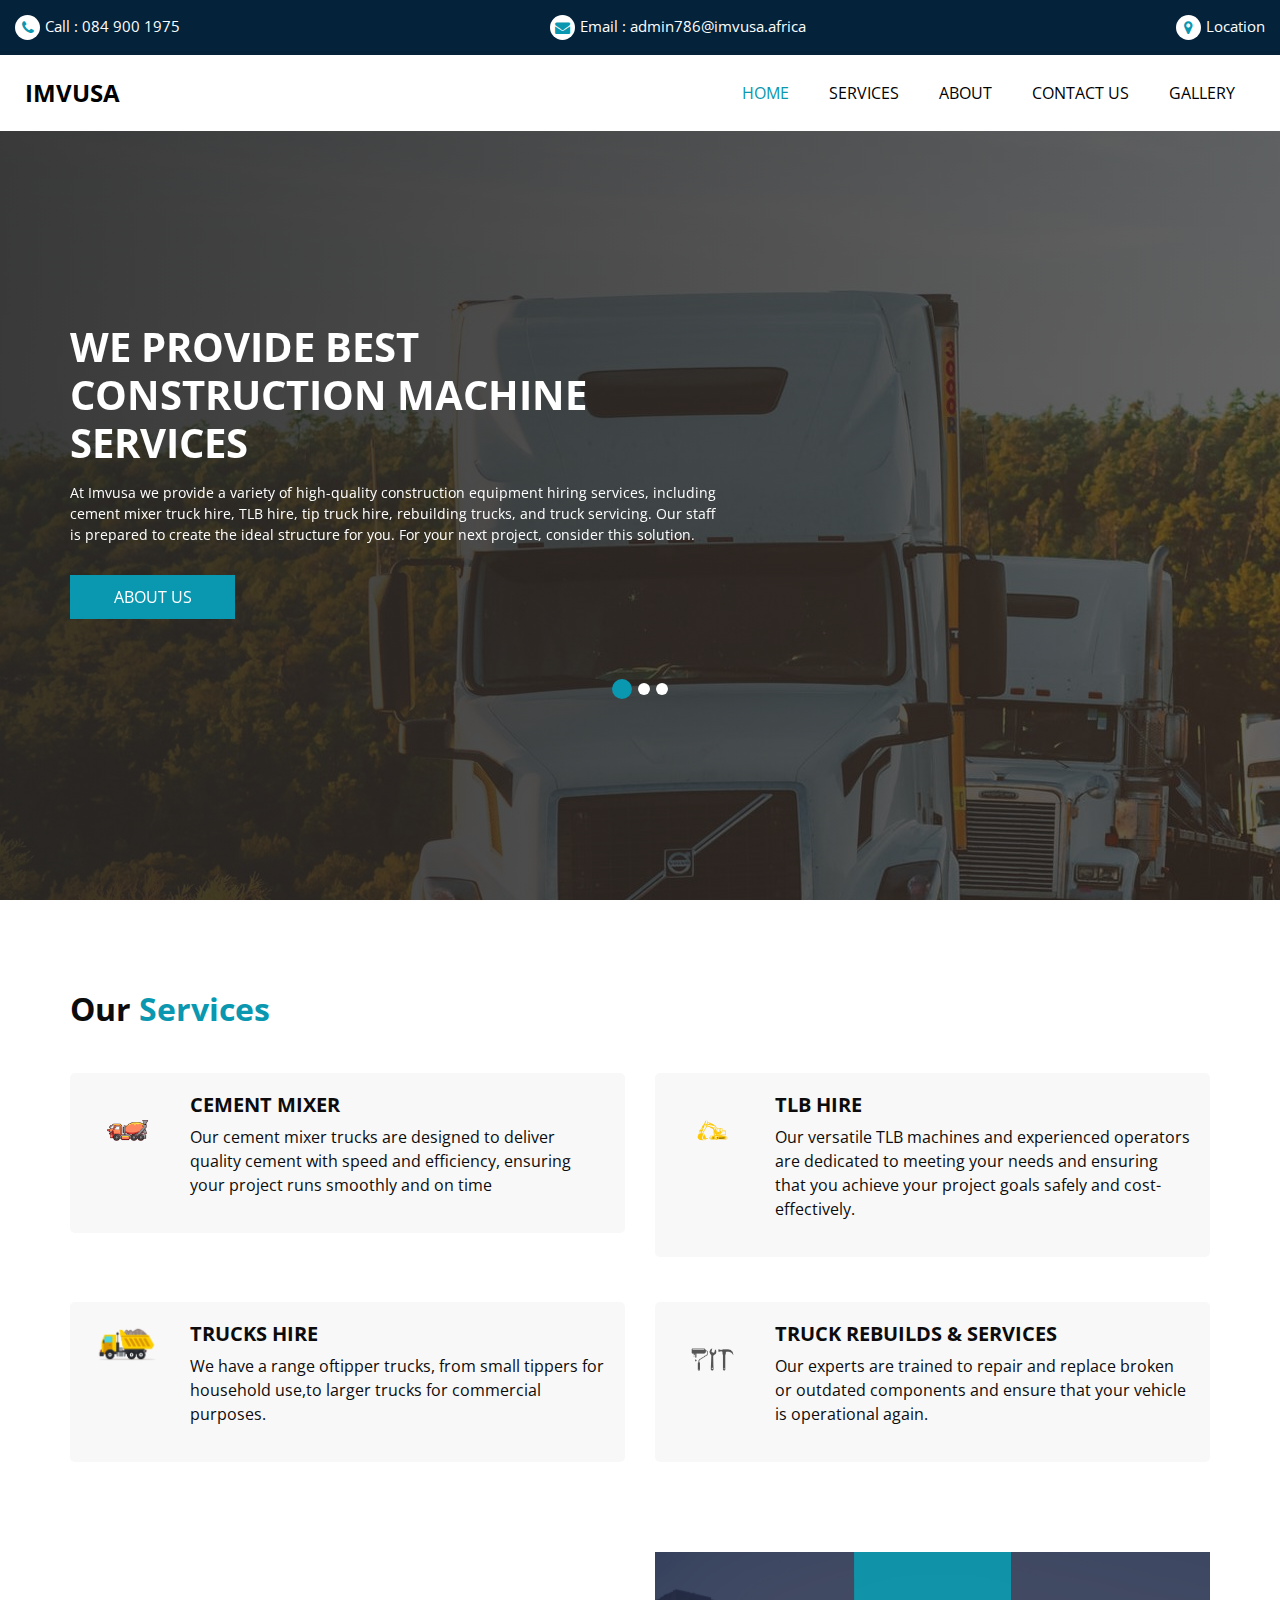
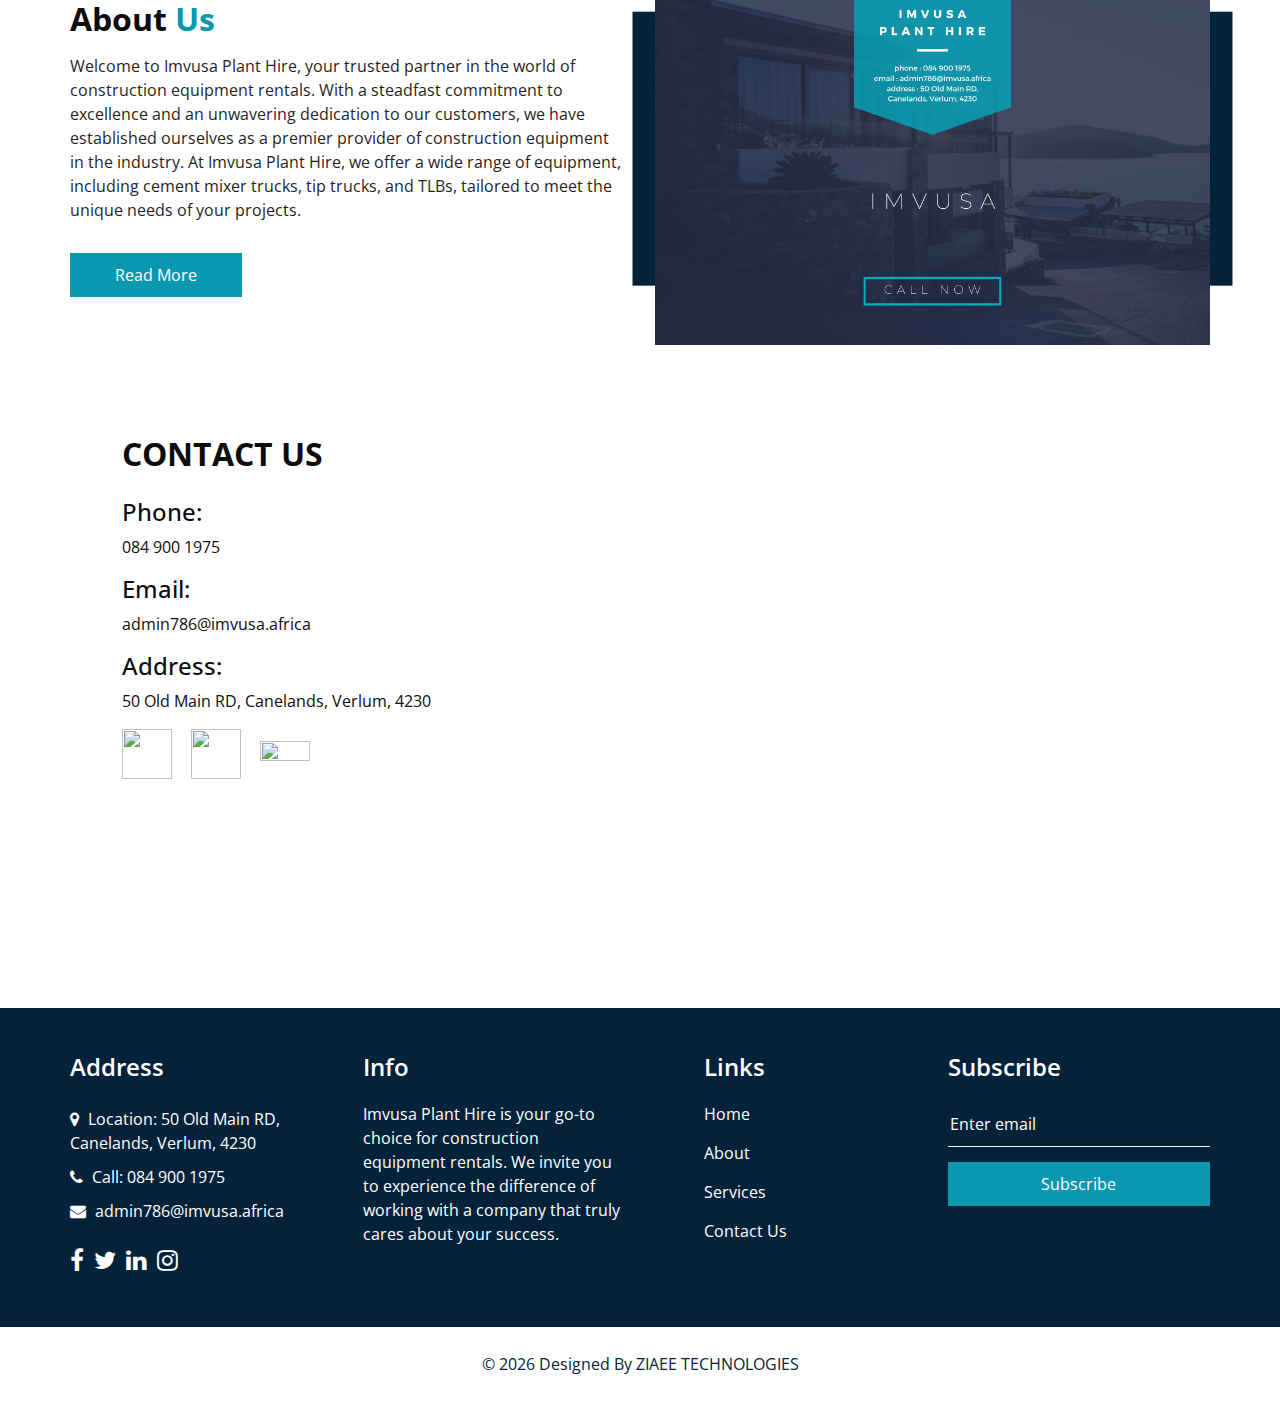
==== index.html @ 922bd991 "changed directory" ====
<!DOCTYPE html>
<html>

<head>
  <!-- Basic -->
  <meta charset="utf-8" />
  <meta http-equiv="X-UA-Compatible" content="IE=edge" />
  <!-- Mobile Metas -->
  <meta name="viewport" content="width=device-width, initial-scale=1, shrink-to-fit=no" />
  <!-- Site Metas -->
  <meta name="keywords" content="" />
  <meta name="description" content="" />
  <meta name="author" content="" />
  <link rel="shortcut icon" href="images/fevicon.png" type="">
  <link rel="stylesheet" href="https://cdnjs.cloudflare.com/ajax/libs/font-awesome/4.7.0/css/font-awesome.min.css">

  <!--Style for socials-->
  <style>
    #fb{
      width: 50px;
      height: 50px;
    }
    #wta{
      width: 50px;
      height: 50px;
      margin-left: 15px;
    }
    #ig{
      width:50px;
      height: 5%;
      margin-left: 15px;
    }
  </style>
  <!--Style for socials-->
  <title>IMVUSA</title>


  <!-- bootstrap core css -->
  <link rel="stylesheet" type="text/css" href="css/bootstrap.css" />

  <!-- fonts style -->
  <link href="https://fonts.googleapis.com/css2?family=Roboto:wght@400;500;700;900&display=swap" rel="stylesheet">

  <!--owl slider stylesheet -->
  <link rel="stylesheet" type="text/css" href="https://cdnjs.cloudflare.com/ajax/libs/OwlCarousel2/2.3.4/assets/owl.carousel.min.css" />

  <!-- font awesome style -->
  <link href="css/font-awesome.min.css" rel="stylesheet" />

  <!-- Custom styles for this template -->
  <link href="css/style.css" rel="stylesheet" />
  <!-- responsive style -->
  <link href="css/responsive.css" rel="stylesheet" />

</head>

<body>

  <div class="hero_area">
    <!-- header section strats -->
    <header class="header_section">
      <div class="header_top">
        <div class="container-fluid ">
          <div class="contact_nav">
            <a href="">
              <i class="fa fa-phone" aria-hidden="true"></i>
              <span>
                Call : 084 900 1975
              </span>
            </a>
            <a href="">
              <i class="fa fa-envelope" aria-hidden="true"></i>
              <span>
                Email : admin786@imvusa.africa
              </span>
            </a>
            <a href="">
              <i class="fa fa-map-marker" aria-hidden="true"></i>
              <span>
                Location
              </span>
            </a>
          </div>
        </div>
      </div>
      <div class="header_bottom">
        <div class="container-fluid">
          <nav class="navbar navbar-expand-lg custom_nav-container ">
            <a class="navbar-brand" href="index.html">
              <span>
                IMVUSA
              </span>
            </a>

            <button class="navbar-toggler" type="button" data-toggle="collapse" data-target="#navbarSupportedContent" aria-controls="navbarSupportedContent" aria-expanded="false" aria-label="Toggle navigation">
              <span class=""> </span>
            </button>

            <div class="collapse navbar-collapse" id="navbarSupportedContent">
              <ul class="navbar-nav  ">
                <li class="nav-item active">
                  <a class="nav-link" href="index.html">Home <span class="sr-only">(current)</span></a>
                </li>
                <li class="nav-item">
                  <a class="nav-link" href="service.html">Services</a>
                </li>
                <li class="nav-item">
                  <a class="nav-link" href="about.html"> About</a>
                </li>
                <li class="nav-item">
                  <a class="nav-link" href="contact.html">Contact Us</a>
                </li>
                <li class="nav-item">
                  <a class="nav-link" href="index-color.html">Gallery</a>
                </li>
                
              </ul>
            </div>
          </nav>
        </div>
      </div>
    </header>
    <!-- end header section -->
    <!-- slider section -->
    <section class="slider_section ">
      <div class="slider_bg_box">
        <img src="images/slider-bg.jpg" alt="">
      </div>
      <div id="customCarousel1" class="carousel slide" data-ride="carousel">
        <div class="carousel-inner">
          <div class="carousel-item active">
            <div class="container ">
              <div class="row">
                <div class="col-md-7 ">
                  <div class="detail-box">
                    <h1>
                      We Provide best <br>
                      Construction Machine Services
                    </h1>
                    
                    <p>
                      At Imvusa we provide a variety of high-quality construction equipment hiring services, including cement mixer truck hire, TLB hire, tip truck hire, rebuilding trucks, and truck servicing. Our staff is prepared to create the ideal structure for you.
                      For your next project, consider this solution.
                    </p>
                    <div class="btn-box">
                      <a href="about.html" class="btn1">
                        ABOUT US
                      </a>
                    </div>
                  </div>
                </div>
              </div>
            </div>
          </div>
          <div class="carousel-item">
            <div class="container ">
              <div class="row">
                <div class="col-md-7 ">
                  <div class="detail-box">
                    <h1>
                      We Provide best <br>
                      Customer Service
                    </h1>
                    <p>
                      At Imvusa Plant Hire, we don't just rent equipment; we build lasting partnerships with our valued customers. We take pride in being a company that not only provides machinery but also empowers our clients with knowledge and support. Our experienced staff is always ready to assist you with expert advice, maintenance tips, and timely solutions to ensure your projects run smoothly and efficiently.
                    </p>
                    <div class="btn-box">
                      <a href="" class="btn1">
                        Get A Quote
                      </a>
                    </div>
                  </div>
                </div>
              </div>
            </div>
          </div>
          <div class="carousel-item">
            <div class="container ">
              <div class="row">
                <div class="col-md-7 ">
                  <div class="detail-box">
                    <h1>
                      Your vision <br>
                      our Equipment
                    </h1>
                    <p>
                      With a reputation built on trust and reliability, Imvusa is your go-to choice for construction equipment rentals. We invite you to experience the difference of working with a company that truly cares about your success. Join our growing family of satisfied customers and let us be the driving force behind your construction projects. Imvusa Plant Hire – your vision, our equipment, and a partnership that builds success.
                    </p>
                    <div class="btn-box">
                      <a href="#contact-us" class="btn1">
                        Contact Us
                      </a>
                    </div>
                  </div>
                </div>
              </div>
            </div>
          </div>
        </div>
        <ol class="carousel-indicators">
          <li data-target="#customCarousel1" data-slide-to="0" class="active"></li>
          <li data-target="#customCarousel1" data-slide-to="1"></li>
          <li data-target="#customCarousel1" data-slide-to="2"></li>
        </ol>
      </div>

    </section>
    <!-- end slider section -->
  </div>


  <!-- service section -->

  <section class="service_section layout_padding">
    <div class="service_container">
      <div class="container ">
        <div class="heading_container">
          <h2>
            Our <span>Services</span>
          </h2>
        </div>
        <div class="row">
          <div class="col-md-6 ">
            <div class="box ">
              <div class="img-box">
                <img src="images/Mixer Truck Fun illustration Contractor Logo.png" alt="">
              </div>
              <div class="detail-box">
                <h5>
                  Cement Mixer
                </h5>
                <p>
                  Our cement mixer trucks are
                  designed to deliver quality cement
                  with speed and efficiency,
                  ensuring your project runs
                  smoothly and on time
                </p>
              
              </div>
            </div>
          </div>
          <div class="col-md-6 ">
            <div class="box ">
              <div class="img-box">
                <img src="images/tlb.png" alt="">
              </div>
              <div class="detail-box">
                <h5>
                  TLB Hire
                </h5>
                <p>
                  Our versatile TLB machines and experienced operators
                  are dedicated to meeting
                  your needs and ensuring
                  that you achieve your
                  project goals safely and
                  cost-effectively.
                </p>
                
              </div>
            </div>
          </div>
          <div class="col-md-6 ">
            <div class="box ">
              <div class="img-box">
                <img src="images/imageedit_2_5979332654.png" alt="">
              </div>
              <div class="detail-box">
                <h5>
                  Trucks Hire
                </h5>
                <p>
                  We have a range oftipper trucks, from small
                  tippers for household use,to larger trucks for
                  commercial purposes.
                  <p>
                    
                  </p>
                </p>
                
              </div>
            </div>
          </div>
          <div class="col-md-6 ">
            <div class="box ">
              <div class="img-box">
                <img src="images/Handyman, repair service logo.png" alt="">
              </div>
              <div class="detail-box">
                <h5>
                  Truck Rebuilds & Services
                </h5>
                <p>
                  Our experts are trained to repair and replace
                  broken or outdated components and ensure that
                  your vehicle is operational again.
                </p>
                
              </div>
            </div>
          </div>
        </div>
      </div>
    </div>
  </section>

  <!-- end service section -->


  <!-- about section -->

  <section class="about_section layout_padding-bottom">
    <div class="container  ">
      <div class="row">
        <div class="col-md-6">
          <div class="detail-box">
            <div class="heading_container">
              <h2>
                About <span>Us</span>
              </h2>
            </div>
            <p>
              Welcome to Imvusa Plant Hire, your trusted partner in the world of 
              construction equipment rentals. With a steadfast commitment to excellence 
              and an unwavering dedication to our customers, we have established ourselves
              as a premier provider of construction equipment in the industry. At Imvusa
              Plant Hire, we offer a wide range of equipment, including cement mixer 
              trucks, tip trucks, and TLBs, tailored to meet the unique needs of your
              projects.
            </p>
            <a href="">
              Read More
            </a>
          </div>
        </div>
        <div class="col-md-6 ">
          <div class="img-box">
            <img src="images/IMVUSA PLANT HIRE.png" alt="">
          </div>
        </div>

      </div>
    </div>
  </section>

  <!-- end about section -->


  <!-- contact section -->
  <section class="contact_section" id="contact-us">
    <div class="container-fluid">
      <div class="row">
        <div class="col-lg-4 col-md-5 offset-md-1">
          <div class="heading_container">
            <h2>
              Contact Us
            </h2>
          </div>
        </div>
      </div>
      <div class="row">
        <div class="col-lg-4 col-md-5 offset-md-1">
          <div class="form_container contact-form">
            <div class="phone">
              <h4>Phone:</h4>
                <p>084 900 1975</p>
            </div>
            <div class="email">
              <h4>Email: </h4>
                <p>admin786@imvusa.africa</p>
            </div>
            <div class="location">
              <h4>Address: </h4>
                <p>50 Old Main RD, Canelands, Verlum, 4230</p>
            </div>
            <div class="socials">
              <a href="https://www.facebook.com" class="facebook"><img id ="fb" src="https://static-00.iconduck.com/assets.00/facebook-icon-512x512-seb542ju.png" ></a>
              <a href="https://www.whatsapp.com" class="whatsapp"><img id ="wta" src="https://png.pngtree.com/png-clipart/20221019/original/pngtree-whatsapp-icon-png-image_8704827.png" ></a>
              <a href="https://www.instagram.com" class="instagram"><img id ="ig" src="https://upload.wikimedia.org/wikipedia/commons/a/a5/Instagram_icon.png" ></a>
            </div>
          </div>
        </div>
        <div class="col-lg-7 col-md-6 px-0">
          <div class="map_container">
            <div class="map">
              <iframe src="https://www.google.com/maps/embed?pb=!1m18!1m12!1m3!1d3468.0536337596886!2d31.056403710908462!3d-29.631185475030648!2m3!1f0!2f0!3f0!3m2!1i1024!2i768!4f13.1!3m3!1m2!1s0x1ef71a8d7e87c65b%3A0xd78e4666b86f3d22!2s50%20Old%20Main%20Rd%2C%20Canelands%2C%20Verulam%2C%204399!5e0!3m2!1sen!2sza!4v1694115258430!5m2!1sen!2sza" width="600" height="450" style="border:0;" allowfullscreen="" loading="lazy" referrerpolicy="no-referrer-when-downgrade"></iframe>
            </div>
          </div>
        </div>
      </div>
    </div>
  </section>
  <!-- end contact section -->

  <!-- info section -->

  <section class="info_section layout_padding2">
    <div class="container">
      <div class="row">
        <div class="col-md-6 col-lg-3 info_col">
          <div class="info_contact">
            <h4>
              Address
            </h4>
            <div class="contact_link_box">
              <a href="">
                <i class="fa fa-map-marker" aria-hidden="true"></i>
                <span>
                  Location: 50 Old Main RD, Canelands, Verlum, 4230
                </span>
              </a>
              <a href="">
                <i class="fa fa-phone" aria-hidden="true"></i>
                <span>
                  Call: 084 900 1975
                </span>
              </a>
              <a href="">
                <i class="fa fa-envelope" aria-hidden="true"></i>
                <span>
                  admin786@imvusa.africa
                </span>
              </a>
            </div>
          </div>
          <div class="info_social">
            <a href="">
              <i class="fa fa-facebook" aria-hidden="true"></i>
            </a>
            <a href="">
              <i class="fa fa-twitter" aria-hidden="true"></i>
            </a>
            <a href="">
              <i class="fa fa-linkedin" aria-hidden="true"></i>
            </a>
            <a href="">
              <i class="fa fa-instagram" aria-hidden="true"></i>
            </a>
          </div>
        </div>
        <div class="col-md-6 col-lg-3 info_col">
          <div class="info_detail">
            <h4>
              Info
            </h4>
            <p>
              Imvusa Plant Hire is your go-to choice for construction equipment rentals. We invite you to experience the difference of working with a company that truly cares about your success.
            </p>
          </div>
        </div>
        <div class="col-md-6 col-lg-2 mx-auto info_col">
          <div class="info_link_box">
            <h4>
              Links
            </h4>
            <div class="info_links">
              <a class="active" href="index.html">
                <img src="images/nav-bullet.png" alt="">
                Home
              </a>
              <a class="" href="about.html">
                <img src="images/nav-bullet.png" alt="">
                About
              </a>
              <a class="" href="service.html">
                <img src="images/nav-bullet.png" alt="">
                Services
              </a>
              <a class="" href="contact.html">
                <img src="images/nav-bullet.png" alt="">
                Contact Us
              </a>
            </div>
          </div>
        </div>
        <div class="col-md-6 col-lg-3 info_col ">
          <h4>
            Subscribe
          </h4>
          <form action="#">
            <input type="text" placeholder="Enter email" />
            <button type="submit">
              Subscribe
            </button>
          </form>
        </div>
      </div>
    </div>
  </section>

  <!-- end info section -->

  <!-- footer section -->
  <section class="footer_section">
    <div class="container">
      <p>
        &copy; <span id="displayYear"></span> Designed By
        <span href="https://html.design/">ZIAEE TECHNOLOGIES</span>
      </p>
    </div>
  </section>
  <!-- footer section -->

  <!-- jQery -->
  <script type="text/javascript" src="js/jquery-3.4.1.min.js"></script>
  <!-- popper js -->
  <script src="https://cdn.jsdelivr.net/npm/popper.js@1.16.0/dist/umd/popper.min.js" integrity="sha384-Q6E9RHvbIyZFJoft+2mJbHaEWldlvI9IOYy5n3zV9zzTtmI3UksdQRVvoxMfooAo" crossorigin="anonymous">
  </script>
  <!-- bootstrap js -->
  <script type="text/javascript" src="js/bootstrap.js"></script>
  <!-- owl slider -->
  <script type="text/javascript" src="https://cdnjs.cloudflare.com/ajax/libs/OwlCarousel2/2.3.4/owl.carousel.min.js">
  </script>
  <!-- custom js -->
  <script type="text/javascript" src="js/custom.js"></script>
  <!-- Google Map -->
  <script src="https://maps.googleapis.com/maps/api/js?key=AIzaSyCh39n5U-4IoWpsVGUHWdqB6puEkhRLdmI&callback=myMap">
  </script>
  <!--Social media icons-->
  <script type="module" src="https://unpkg.com/ionicons@7.1.0/dist/ionicons/ionicons.esm.js"></script>
  <script nomodule src="https://unpkg.com/ionicons@7.1.0/dist/ionicons/ionicons.js"></script>
  <!--Social media icons-->
  <!-- End Google Map -->

</body>

</html>
---- css/style.css ----
@import url("https://fonts.googleapis.com/css2?family=Lato:wght@400;700&family=Open+Sans:wght@300;400;600;700&display=swap");
body {
  font-family: 'Open Sans', sans-serif;
  color: #0c0c0c;
  background-color: #fff;
  overflow-x: hidden;
}

.layout_padding {
  padding: 90px 0;
}

.layout_padding2 {
  padding: 75px 0;
}

.layout_padding2-top {
  padding-top: 75px;
}

.layout_padding2-bottom {
  padding-bottom: 75px;
}

.layout_padding-top {
  padding-top: 90px;
}

.layout_padding-bottom {
  padding-bottom: 90px;
}

.heading_container {
  display: -webkit-box;
  display: -ms-flexbox;
  display: flex;
  -webkit-box-orient: vertical;
  -webkit-box-direction: normal;
      -ms-flex-direction: column;
          flex-direction: column;
  -webkit-box-align: start;
      -ms-flex-align: start;
          align-items: flex-start;
}

.heading_container h2 {
  position: relative;
  font-weight: bold;
  margin-bottom: 0;
}

.heading_container h2 span {
  color: #0a97b0;
}

.heading_container p {
  margin-top: 10px;
  margin-bottom: 0;
}

.heading_container.heading_center {
  -webkit-box-align: center;
      -ms-flex-align: center;
          align-items: center;
  text-align: center;
}

a,
a:hover,
a:focus {
  text-decoration: none;
}

a:hover,
a:focus {
  color: initial;
}

.btn,
.btn:focus {
  outline: none !important;
  -webkit-box-shadow: none;
          box-shadow: none;
}

/*header section*/
.hero_area {
  position: relative;
  min-height: 100vh;
  display: -webkit-box;
  display: -ms-flexbox;
  display: flex;
  -webkit-box-orient: vertical;
  -webkit-box-direction: normal;
      -ms-flex-direction: column;
          flex-direction: column;
}

.sub_page .hero_area {
  min-height: auto;
}

.sub_page .header_section {
  margin-top: 0;
  -webkit-box-shadow: 0 0 10px 0 rgba(0, 0, 0, 0.25);
          box-shadow: 0 0 10px 0 rgba(0, 0, 0, 0.25);
}

.header_section .header_top {
  padding: 15px 0;
  background-color: #04233b;
}

.header_section .header_top .contact_nav {
  display: -webkit-box;
  display: -ms-flexbox;
  display: flex;
  -webkit-box-pack: justify;
      -ms-flex-pack: justify;
          justify-content: space-between;
}

.header_section .header_top .contact_nav a {
  color: #ffffff;
  display: -webkit-box;
  display: -ms-flexbox;
  display: flex;
  font-size: 15px;
}

.header_section .header_top .contact_nav a i {
  margin-right: 5px;
  border-radius: 100%;
  background-color: #ffffff;
  width: 25px;
  height: 25px;
  display: -webkit-box;
  display: -ms-flexbox;
  display: flex;
  -webkit-box-pack: center;
      -ms-flex-pack: center;
          justify-content: center;
  -webkit-box-align: center;
      -ms-flex-align: center;
          align-items: center;
  color: #0a97b0;
}

.header_section .header_top .contact_nav a:hover i {
  color: #04233b;
}

.header_section .header_bottom {
  background-color: #ffffff;
  padding: 15px 0;
}

.header_section .header_bottom .container-fluid {
  padding-right: 25px;
  padding-left: 25px;
}

.navbar-brand span {
  font-weight: bold;
  font-size: 24px;
  color: #000000;
}

.custom_nav-container {
  padding: 0;
}

.custom_nav-container .navbar-nav {
  margin-left: auto;
}

.custom_nav-container .navbar-nav .nav-item .nav-link {
  padding: 5px 20px;
  color: #000000;
  text-align: center;
  text-transform: uppercase;
  border-radius: 5px;
  -webkit-transition: all .3s;
  transition: all .3s;
}

.custom_nav-container .navbar-nav .nav-item:hover .nav-link, .custom_nav-container .navbar-nav .nav-item.active .nav-link {
  color: #0a97b0;
}

.custom_nav-container .nav_search-btn {
  width: 35px;
  height: 35px;
  padding: 0;
  border: none;
  color: #000000;
}

.custom_nav-container .nav_search-btn:hover {
  color: #000000;
}

.custom_nav-container .navbar-toggler {
  outline: none;
}

.custom_nav-container .navbar-toggler {
  padding: 0;
  width: 37px;
  height: 42px;
  -webkit-transition: all .3s;
  transition: all .3s;
}

.custom_nav-container .navbar-toggler span {
  display: block;
  width: 35px;
  height: 4px;
  background-color: #000000;
  margin: 7px 0;
  -webkit-transition: all 0.3s;
  transition: all 0.3s;
  position: relative;
  border-radius: 5px;
  -webkit-transition: all .3s;
  transition: all .3s;
}

.custom_nav-container .navbar-toggler span::before, .custom_nav-container .navbar-toggler span::after {
  content: "";
  position: absolute;
  left: 0;
  height: 100%;
  width: 100%;
  background-color: #000000;
  top: -10px;
  border-radius: 5px;
  -webkit-transition: all .3s;
  transition: all .3s;
}

.custom_nav-container .navbar-toggler span::after {
  top: 10px;
}

.custom_nav-container .navbar-toggler[aria-expanded="true"] {
  -webkit-transform: rotate(360deg);
          transform: rotate(360deg);
}

.custom_nav-container .navbar-toggler[aria-expanded="true"] span {
  -webkit-transform: rotate(45deg);
          transform: rotate(45deg);
}

.custom_nav-container .navbar-toggler[aria-expanded="true"] span::before, .custom_nav-container .navbar-toggler[aria-expanded="true"] span::after {
  -webkit-transform: rotate(90deg);
          transform: rotate(90deg);
  top: 0;
}

.custom_nav-container .navbar-toggler[aria-expanded="true"] .s-1 {
  -webkit-transform: rotate(45deg);
          transform: rotate(45deg);
  margin: 0;
  margin-bottom: -4px;
}

.custom_nav-container .navbar-toggler[aria-expanded="true"] .s-2 {
  display: none;
}

.custom_nav-container .navbar-toggler[aria-expanded="true"] .s-3 {
  -webkit-transform: rotate(-45deg);
          transform: rotate(-45deg);
  margin: 0;
  margin-top: -4px;
}

.custom_nav-container .navbar-toggler[aria-expanded="false"] .s-1,
.custom_nav-container .navbar-toggler[aria-expanded="false"] .s-2,
.custom_nav-container .navbar-toggler[aria-expanded="false"] .s-3 {
  -webkit-transform: none;
          transform: none;
}

/*end header section*/
/* slider section */
.slider_section {
  -webkit-box-flex: 1;
      -ms-flex: 1;
          flex: 1;
  display: -webkit-box;
  display: -ms-flexbox;
  display: flex;
  -webkit-box-align: center;
      -ms-flex-align: center;
          align-items: center;
  position: relative;
}

.slider_section .slider_bg_box {
  position: absolute;
  top: 0;
  left: 0;
  width: 100%;
  height: 100%;
  overflow: hidden;
  z-index: -1;
}

.slider_section .slider_bg_box img {
  width: auto;
  height: auto;
  min-width: 100%;
  min-height: 100%;
  background-size: cover;
}

.slider_section .slider_bg_box::before {
  content: "";
  position: absolute;
  top: 0;
  left: 0;
  width: 100%;
  height: 100%;
  background: -webkit-gradient(linear, left top, right top, from(rgba(37, 37, 37, 0.9)), to(rgba(37, 37, 37, 0.7)));
  background: linear-gradient(to right, rgba(37, 37, 37, 0.9), rgba(37, 37, 37, 0.7));
}

.slider_section .row {
  -webkit-box-align: center;
      -ms-flex-align: center;
          align-items: center;
}

.slider_section #customCarousel1 {
  width: 100%;
  position: unset;
}

.slider_section .detail-box {
  color: #04233b;
}

.slider_section .detail-box h1 {
  font-weight: bold;
  text-transform: uppercase;
  margin-bottom: 15px;
  color: #ffffff;
}

.slider_section .detail-box p {
  color: #fefefe;
  font-size: 14px;
}

.slider_section .detail-box .btn-box {
  display: -webkit-box;
  display: -ms-flexbox;
  display: flex;
  margin: 0 -5px;
  margin-top: 25px;
}

.slider_section .detail-box .btn-box a {
  margin: 5px;
  text-align: center;
  width: 165px;
}

.slider_section .detail-box .btn-box .btn1 {
  display: inline-block;
  padding: 10px 15px;
  background-color: #0a97b0;
  color: #ffffff;
  border-radius: 0;
  -webkit-transition: all .3s;
  transition: all .3s;
  border: none;
}

.slider_section .detail-box .btn-box .btn1:hover {
  background-color: #065968;
}

.slider_section .detail-box .btn-box .btn2 {
  display: inline-block;
  padding: 10px 15px;
  background-color: #000000;
  color: #ffffff;
  border-radius: 0;
  -webkit-transition: all .3s;
  transition: all .3s;
  border: none;
}

.slider_section .detail-box .btn-box .btn2:hover {
  background-color: black;
}

.slider_section .carousel-indicators {
  position: unset;
  margin: 0;
  -webkit-box-pack: center;
      -ms-flex-pack: center;
          justify-content: center;
  -webkit-box-align: center;
      -ms-flex-align: center;
          align-items: center;
  margin-top: 45px;
}

.slider_section .carousel-indicators li {
  background-color: #ffffff;
  width: 12px;
  height: 12px;
  border-radius: 100%;
  opacity: 1;
}

.slider_section .carousel-indicators li.active {
  width: 20px;
  height: 20px;
  background-color: #0a97b0;
}

.service_section {
  position: relative;
}

.service_section .box {
  display: -webkit-box;
  display: -ms-flexbox;
  display: flex;
  margin-top: 45px;
  background-color: #f8f8f9;
  padding: 20px;
  border-radius: 5px;
}

.service_section .box .img-box {
  display: -webkit-box;
  display: -ms-flexbox;
  display: flex;
  -webkit-box-pack: center;
      -ms-flex-pack: center;
          justify-content: center;
  -webkit-box-align: start;
      -ms-flex-align: start;
          align-items: flex-start;
  width: 125px;
  min-width: 75px;
  height: 75px;
  margin-right: 25px;
}

.service_section .box .img-box img {
  max-width: 100%;
  max-height: 100%;
  -webkit-transition: all .3s;
  transition: all .3s;
}

.service_section .box .detail-box h5 {
  font-weight: bold;
  text-transform: uppercase;
}

.service_section .box .detail-box a {
  color: #04233b;
  font-weight: 600;
}

.service_section .box .detail-box a:hover {
  color: #0a97b0;
}

.about_section .row {
  -webkit-box-align: center;
      -ms-flex-align: center;
          align-items: center;
}

.about_section .img-box {
  position: relative;
}

.about_section .img-box img {
  max-width: 100%;
  position: relative;
  z-index: 2;
}

.about_section .img-box::before, .about_section .img-box::after {
  content: "";
  position: absolute;
  top: 50%;
  width: 45px;
  height: 70%;
  background-color: #04233b;
  z-index: 3;
}

.about_section .img-box::before {
  left: 0;
  z-index: 1;
  -webkit-transform: translate(-50%, -50%);
          transform: translate(-50%, -50%);
}

.about_section .img-box::after {
  right: 0;
  z-index: 1;
  -webkit-transform: translate(50%, -50%);
          transform: translate(50%, -50%);
}

.about_section .detail-box p {
  color: #1f1f1f;
  margin-top: 15px;
}

.about_section .detail-box a {
  display: inline-block;
  padding: 10px 45px;
  background-color: #0a97b0;
  color: #ffffff;
  border-radius: 0px;
  -webkit-transition: all .3s;
  transition: all .3s;
  border: none;
  margin-top: 15px;
}

.about_section .detail-box a:hover {
  background-color: #065968;
}

.track_section {
  position: relative;
  color: #ffffff;
}

.track_section .track_bg_box {
  position: absolute;
  top: 0;
  left: 0;
  width: 100%;
  height: 100%;
  overflow: hidden;
  z-index: -1;
}

.track_section .track_bg_box img {
  width: auto;
  height: auto;
  min-width: 100%;
  min-height: 100%;
}

.track_section .track_bg_box::before {
  content: "";
  position: absolute;
  top: 0;
  left: 0;
  width: 100%;
  height: 100%;
  background: -webkit-gradient(linear, left top, right top, from(rgba(37, 37, 37, 0.95)), to(rgba(37, 37, 37, 0.55)));
  background: linear-gradient(to right, rgba(37, 37, 37, 0.95), rgba(37, 37, 37, 0.55));
}

.track_section p {
  font-size: 14px;
  margin-top: 15px;
  margin-bottom: 25px;
}

.track_section form {
  display: -webkit-box;
  display: -ms-flexbox;
  display: flex;
  -webkit-box-align: stretch;
      -ms-flex-align: stretch;
          align-items: stretch;
}

.track_section form input {
  background-color: #ffffff;
  border: none;
  -webkit-box-flex: 2.5;
      -ms-flex: 2.5;
          flex: 2.5;
  outline: none;
  color: #000000;
  min-height: 42.4px;
  padding-left: 15px;
}

.track_section form input ::-webkit-input-placeholder {
  color: #ffffff;
  opacity: 0.2;
}

.track_section form input :-ms-input-placeholder {
  color: #ffffff;
  opacity: 0.2;
}

.track_section form input ::-ms-input-placeholder {
  color: #ffffff;
  opacity: 0.2;
}

.track_section form input ::placeholder {
  color: #ffffff;
  opacity: 0.2;
}

.track_section form button {
  -webkit-box-flex: 1;
      -ms-flex: 1;
          flex: 1;
  display: inline-block;
  padding: 9px 30px;
  background-color: #0a97b0;
  color: #ffffff;
  border-radius: 0;
  -webkit-transition: all .3s;
  transition: all .3s;
  border: none;
  font-size: 15px;
  text-transform: uppercase;
}

.track_section form button:hover {
  background-color: #065968;
}

.client_section .client_container {
  width: 75%;
  margin-top: 45px;
}

.client_section .box {
  display: -webkit-box;
  display: -ms-flexbox;
  display: flex;
  -webkit-box-orient: vertical;
  -webkit-box-direction: normal;
      -ms-flex-direction: column;
          flex-direction: column;
  margin-right: 5px;
}

.client_section .box .detail-box {
  border: 1px solid #dddddd;
  padding: 25px;
  margin-bottom: 25px;
}

.client_section .box .client_id {
  display: -webkit-box;
  display: -ms-flexbox;
  display: flex;
  -webkit-box-align: center;
      -ms-flex-align: center;
          align-items: center;
}

.client_section .box .client_id .img-box {
  position: relative;
  width: 75px;
  height: 75px;
}

.client_section .box .client_id .img-box img {
  width: 100%;
}

.client_section .box .client_id .name {
  margin-left: 15px;
}

.client_section .box .client_id .name h6 {
  color: #23242a;
  font-size: 18px;
  margin-bottom: 0;
}

.client_section .box .client_id .name p {
  margin-bottom: 0;
}

.client_section .carousel-wrap {
  margin: 0 auto;
  position: relative;
}

.client_section .owl-carousel .owl-nav .owl-prev,
.client_section .owl-carousel .owl-nav .owl-next {
  width: 50px;
  height: 50px;
  background-size: 18px;
  background-position: center;
  background-repeat: no-repeat;
  position: absolute;
  right: -15%;
  outline: none;
  background-color: #0a97b0;
}

.client_section .owl-carousel .owl-nav .owl-prev:hover,
.client_section .owl-carousel .owl-nav .owl-next:hover {
  background-color: #161825;
}

.client_section .owl-carousel .owl-nav .owl-prev {
  top: 25%;
  background-image: url(../images/prev.png);
}

.client_section .owl-carousel .owl-nav .owl-next {
  top: calc(25% + 65px);
  background-image: url(../images/next.png);
}

.contact_section {
  position: relative;
  padding-bottom: 90px;
}

.contact_section .heading_container {
  margin-bottom: 25px;
}

.contact_section .heading_container h2 {
  text-transform: uppercase;
}

.contact_section .form_container {
  margin-right: 15px;
}

.contact_section .form_container input {
  width: 100%;
  border: none;
  height: 50px;
  margin-bottom: 25px;
  padding-left: 15px;
  outline: none;
  color: #101010;
  -webkit-box-shadow: 0 0 5px 0 rgba(0, 0, 0, 0.15);
          box-shadow: 0 0 5px 0 rgba(0, 0, 0, 0.15);
}

.contact_section .form_container input::-webkit-input-placeholder {
  color: #04233b;
}

.contact_section .form_container input:-ms-input-placeholder {
  color: #04233b;
}

.contact_section .form_container input::-ms-input-placeholder {
  color: #04233b;
}

.contact_section .form_container input::placeholder {
  color: #04233b;
}

.contact_section .form_container input.message-box {
  height: 120px;
}

.contact_section .form_container button {
  border: none;
  text-transform: uppercase;
  display: inline-block;
  padding: 12px 55px;
  background-color: #0a97b0;
  color: #ffffff;
  border-radius: 5px;
  -webkit-transition: all .3s;
  transition: all .3s;
  border: none;
}

.contact_section .form_container button:hover {
  background-color: #065968;
}

.contact_section .map_container {
  height: 420px;
  overflow: hidden;
  display: -webkit-box;
  display: -ms-flexbox;
  display: flex;
  -webkit-box-align: stretch;
      -ms-flex-align: stretch;
          align-items: stretch;
  padding: 0;
}

.contact_section .map_container .map {
  height: 100%;
  -webkit-box-flex: 1;
      -ms-flex: 1;
          flex: 1;
}

.contact_section .map_container .map #googleMap {
  height: 100%;
}

.info_section {
  background-color: #04233b;
  color: #ffffff;
  padding: 45px 0 15px 0;
}

.info_section h4 {
  font-weight: 600;
  margin-bottom: 20px;
}

.info_section .info_col {
  margin-bottom: 30px;
}

.info_section .info_contact .contact_link_box {
  display: -webkit-box;
  display: -ms-flexbox;
  display: flex;
  -webkit-box-orient: vertical;
  -webkit-box-direction: normal;
      -ms-flex-direction: column;
          flex-direction: column;
}

.info_section .info_contact .contact_link_box a {
  margin: 5px 0;
  color: #ffffff;
}

.info_section .info_contact .contact_link_box a i {
  margin-right: 5px;
}

.info_section .info_contact .contact_link_box a:hover {
  color: #0a97b0;
}

.info_section .info_social {
  display: -webkit-box;
  display: -ms-flexbox;
  display: flex;
  margin-top: 20px;
  margin-bottom: 10px;
}

.info_section .info_social a {
  display: -webkit-box;
  display: -ms-flexbox;
  display: flex;
  -webkit-box-pack: center;
      -ms-flex-pack: center;
          justify-content: center;
  -webkit-box-align: center;
      -ms-flex-align: center;
          align-items: center;
  color: #ffffff;
  border-radius: 100%;
  margin-right: 10px;
  font-size: 24px;
}

.info_section .info_social a:hover {
  color: #0a97b0;
}

.info_section .info_links {
  display: -webkit-box;
  display: -ms-flexbox;
  display: flex;
  -webkit-box-orient: vertical;
  -webkit-box-direction: normal;
      -ms-flex-direction: column;
          flex-direction: column;
  -ms-flex-wrap: wrap;
      flex-wrap: wrap;
}

.info_section .info_links a {
  display: -webkit-box;
  display: -ms-flexbox;
  display: flex;
  -webkit-box-align: center;
      -ms-flex-align: center;
          align-items: center;
  margin-bottom: 15px;
  color: #ffffff;
}

.info_section .info_links a:hover {
  color: #0a97b0;
}

.info_section form input {
  border: none;
  border-bottom: 1px solid #ffffff;
  background-color: transparent;
  width: 100%;
  height: 45px;
  color: #ffffff;
  outline: none;
}

.info_section form input::-webkit-input-placeholder {
  color: #ffffff;
}

.info_section form input:-ms-input-placeholder {
  color: #ffffff;
}

.info_section form input::-ms-input-placeholder {
  color: #ffffff;
}

.info_section form input::placeholder {
  color: #ffffff;
}

.info_section form button {
  width: 100%;
  text-align: center;
  display: inline-block;
  padding: 10px 55px;
  background-color: #0a97b0;
  color: #ffffff;
  border-radius: 0;
  -webkit-transition: all .3s;
  transition: all .3s;
  border: none;
  margin-top: 15px;
}

.info_section form button:hover {
  background-color: #065968;
}

/* footer section*/
.footer_section {
  position: relative;
  background-color: #ffffff;
  text-align: center;
}

.footer_section p {
  color: #04233b;
  padding: 25px 0;
  margin: 0;
}

.footer_section p a {
  color: inherit;
}
/*# sourceMappingURL=style.css.map */
---- css/responsive.css ----
@media (max-width: 1300px) {}

@media (max-width: 1120px) {}

@media (max-width: 992px) {
  .hero_area {
    min-height: auto;
  }

  .custom_nav-container .navbar-nav {
    padding-top: 15px;
    align-items: center;
  }


  .custom_nav-container .navbar-nav .nav-item .nav-link {
    padding: 5px 25px;
    margin: 5px 0;
  }

  .slider_section {
    padding: 75px 0;
  }


}

@media (max-width: 768px) {
  .about_section .img-box {
    margin-top: 45px;
  }

  .contact_section {
    padding-bottom: 0;
  }

  .contact_section .heading_container {
    padding-left: 15px;
  }

  .contact_section .map_container {
    margin-top: 45px;
  }

  .contact_section .form_container {
    padding: 0 15px;
    margin: 0;
  }

}

@media (max-width: 576px) {
  .header_section .header_top .contact_nav a span {
    display: none;
  }


  .client_section .client_container {
    width: 100%;
  }

  .client_section .box {
    margin: 0;
  }

  .owl-nav {
    display: flex;
    justify-content: center;
    margin-top: 45px;
  }

  .client_section .owl-carousel .owl-nav .owl-prev,
  .client_section .owl-carousel .owl-nav .owl-next {
    position: unset;
    margin: 0 2.5px;
  }
}

@media (max-width: 480px) {
  .slider_section .detail-box h1 {
    font-size: 2rem;
  }

  .track_section form {
    flex-direction: column;
    align-items: flex-start;
  }

  .track_section form input {
    width: 100%;
  }

  .track_section form button {
    padding: 10px 60px;
    margin-top: 10px;
  }
}

@media (max-width: 420px) {
  .service_section .box {
    flex-direction: column;
  }

  .service_section .box .img-box {
    justify-content: flex-start;
    margin-bottom: 15px;
  }
}

@media (max-width: 376px) {}

@media (min-width: 1200px) {
  .container {
    max-width: 1170px;
  }
}
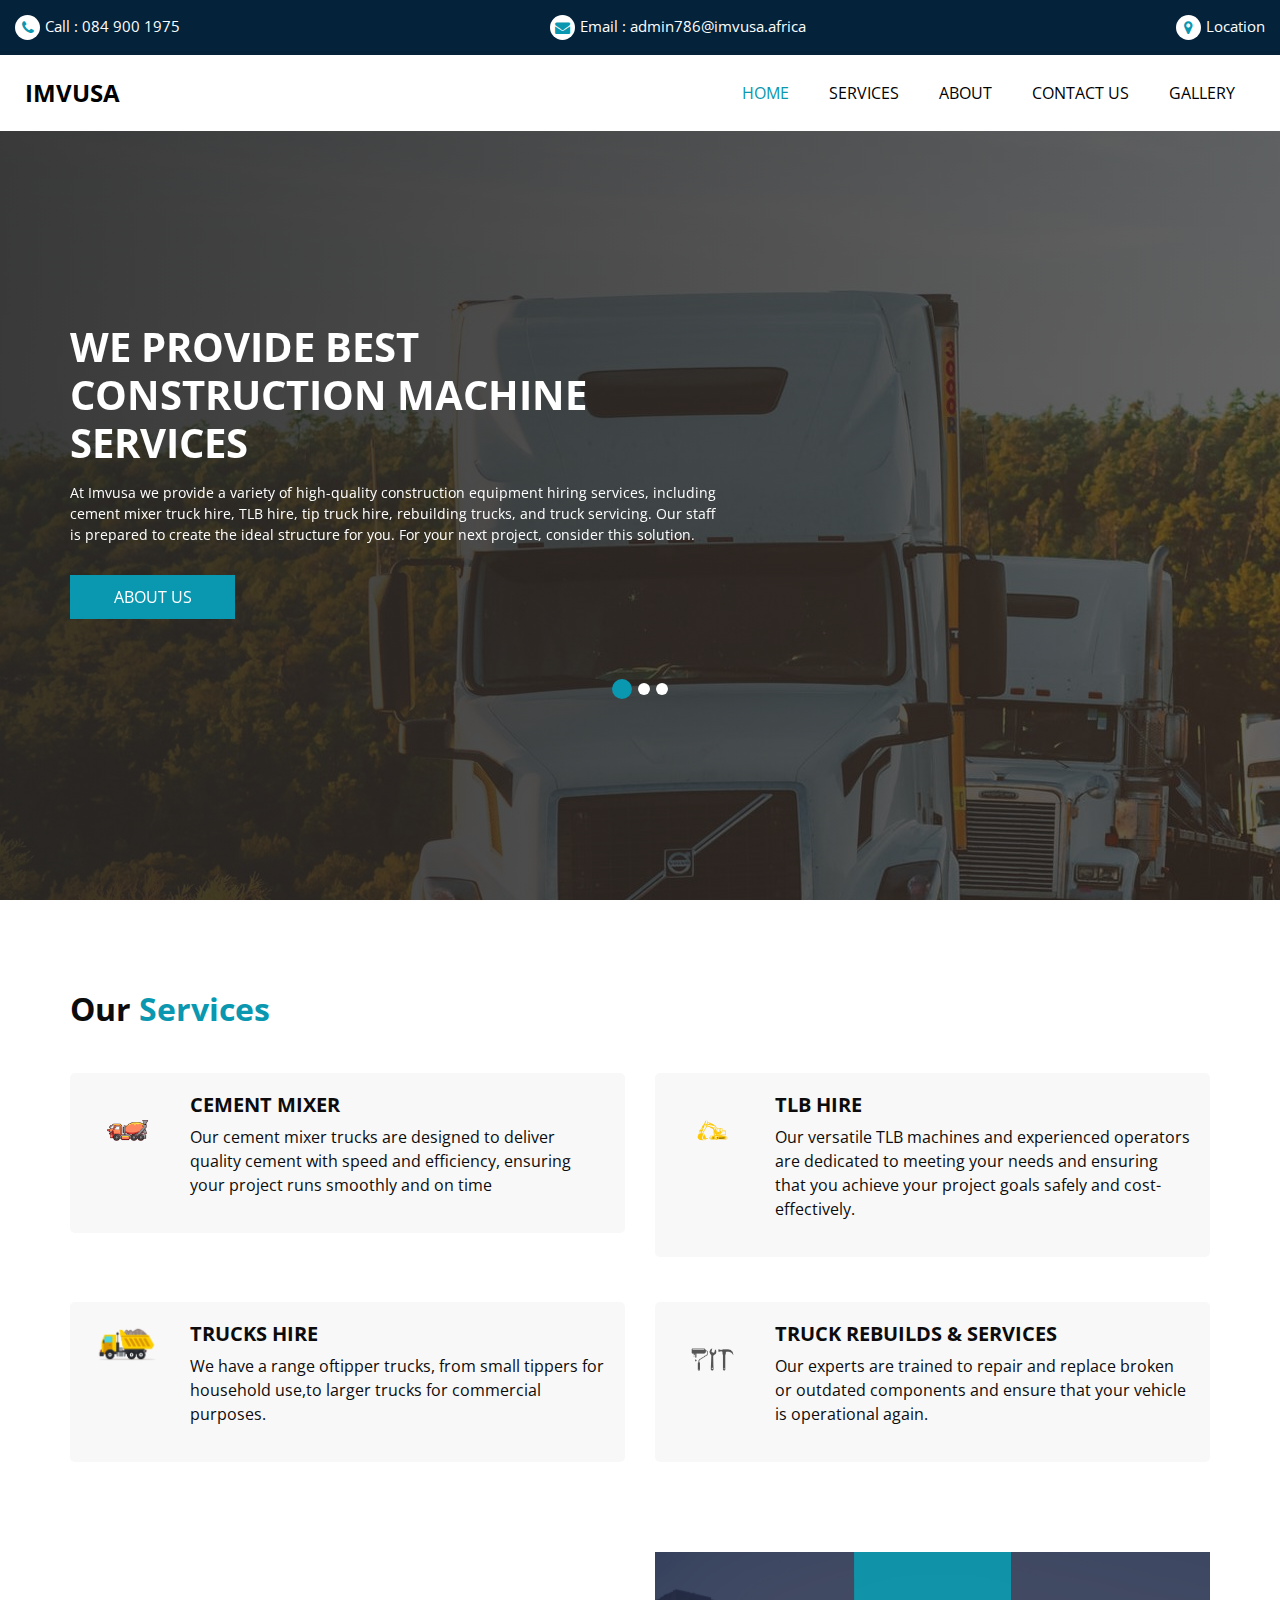
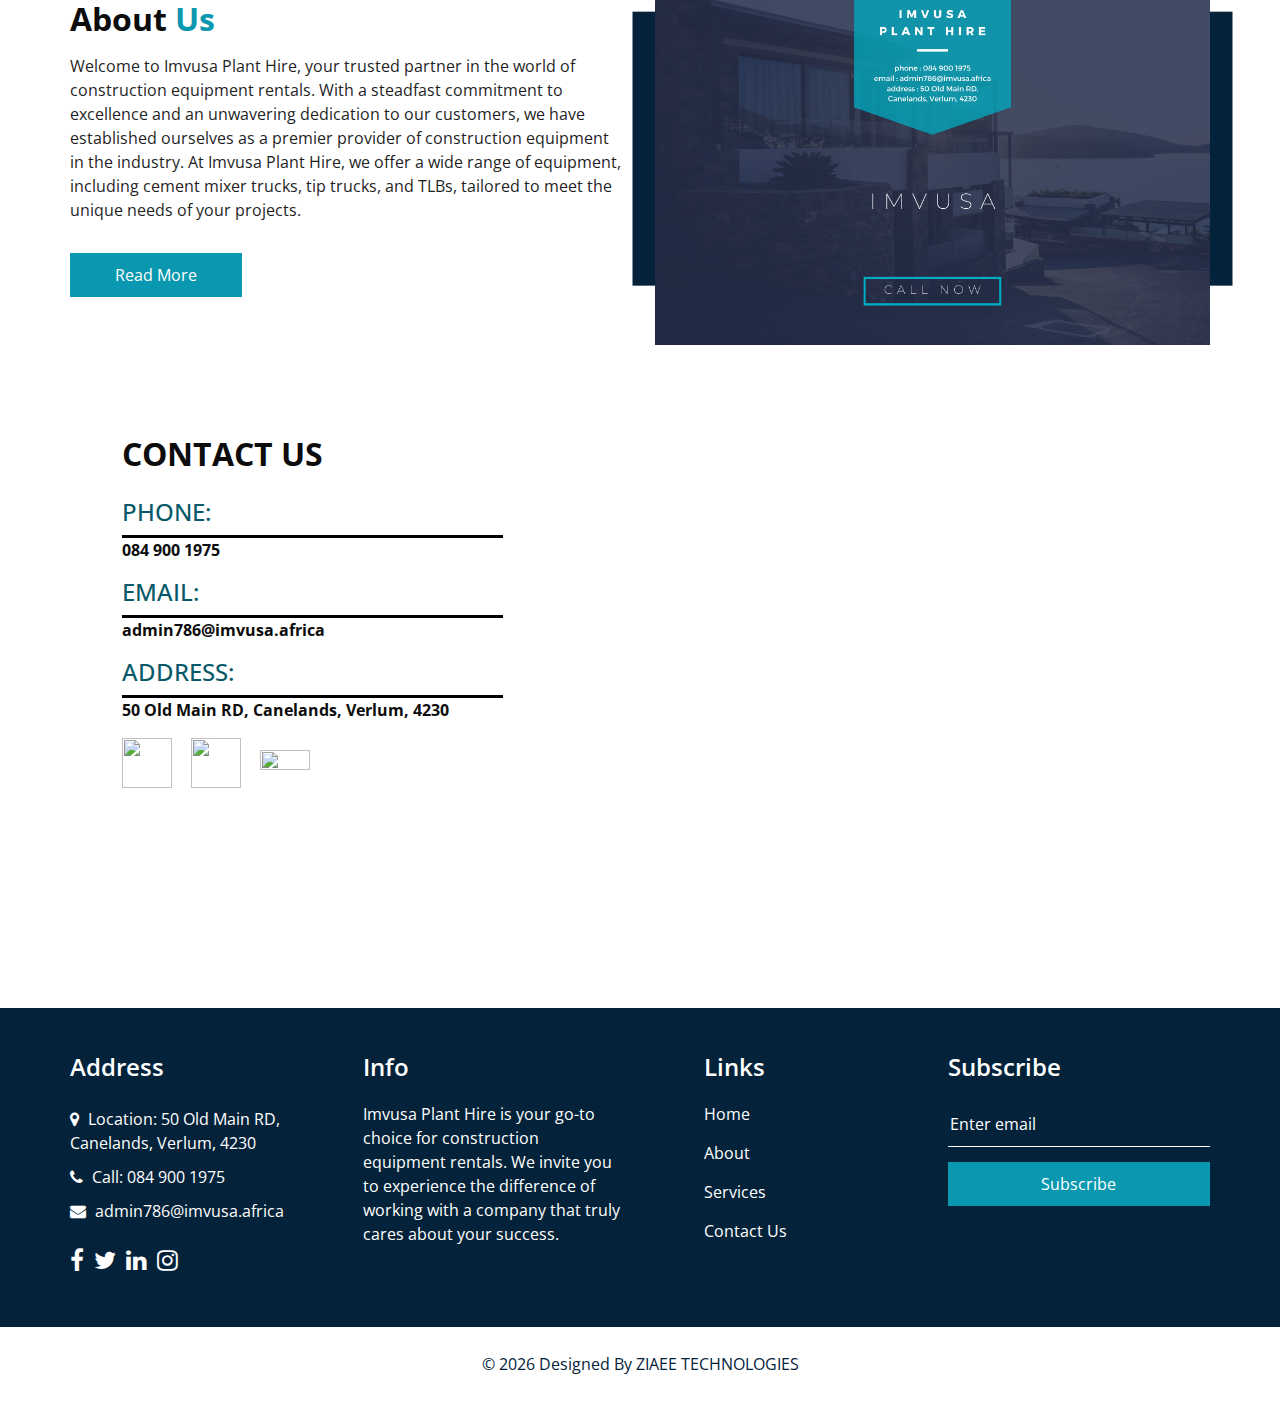
==== commit ac734f3c: "adjustments" ====
--- a/index.html
+++ b/index.html
@@ -62,19 +62,19 @@
       <div class="header_top">
         <div class="container-fluid ">
           <div class="contact_nav">
-            <a href="">
+            <a href="https://wa.me/+27849001975">
               <i class="fa fa-phone" aria-hidden="true"></i>
               <span>
                 Call : 084 900 1975
               </span>
             </a>
-            <a href="">
+            <a href="mailto:admin786@imvusa.africa">
               <i class="fa fa-envelope" aria-hidden="true"></i>
               <span>
                 Email : admin786@imvusa.africa
               </span>
             </a>
-            <a href="">
+            <a href="https://www.google.com/maps/place/50+Old+Main+Rd,+Canelands,+Verulam,+4399/@-29.6311808,31.0564091,17z/data=!3m1!4b1!4m6!3m5!1s0x1ef71a8d7e87c65b:0xd78e4666b86f3d22!8m2!3d-29.6311855!4d31.058984!16s%2Fg%2F11ql_5m96q?entry=ttu">
               <i class="fa fa-map-marker" aria-hidden="true"></i>
               <span>
                 Location
@@ -99,19 +99,19 @@
             <div class="collapse navbar-collapse" id="navbarSupportedContent">
               <ul class="navbar-nav  ">
                 <li class="nav-item active">
-                  <a class="nav-link" href="index.html">Home <span class="sr-only">(current)</span></a>
+                  <a class="nav-link" href="#home">Home <span class="sr-only">(current)</span></a>
                 </li>
                 <li class="nav-item">
-                  <a class="nav-link" href="service.html">Services</a>
+                  <a class="nav-link" href="#our-services">Services</a>
                 </li>
                 <li class="nav-item">
-                  <a class="nav-link" href="about.html"> About</a>
+                  <a class="nav-link" href="#about"> About</a>
                 </li>
                 <li class="nav-item">
-                  <a class="nav-link" href="contact.html">Contact Us</a>
+                  <a class="nav-link" href="#contact-us">Contact Us</a>
                 </li>
                 <li class="nav-item">
-                  <a class="nav-link" href="index-color.html">Gallery</a>
+                  <a class="nav-link" href="gallery.html">Gallery</a>
                 </li>
                 
               </ul>
@@ -122,7 +122,7 @@
     </header>
     <!-- end header section -->
     <!-- slider section -->
-    <section class="slider_section ">
+    <section class="slider_section " id="home">
       <div class="slider_bg_box">
         <img src="images/slider-bg.jpg" alt="">
       </div>
@@ -143,7 +143,7 @@
                       For your next project, consider this solution.
                     </p>
                     <div class="btn-box">
-                      <a href="about.html" class="btn1">
+                      <a href="#about" class="btn1">
                         ABOUT US
                       </a>
                     </div>
@@ -165,7 +165,7 @@
                       At Imvusa Plant Hire, we don't just rent equipment; we build lasting partnerships with our valued customers. We take pride in being a company that not only provides machinery but also empowers our clients with knowledge and support. Our experienced staff is always ready to assist you with expert advice, maintenance tips, and timely solutions to ensure your projects run smoothly and efficiently.
                     </p>
                     <div class="btn-box">
-                      <a href="" class="btn1">
+                      <a href="#contact-us" class="btn1">
                         Get A Quote
                       </a>
                     </div>
@@ -210,7 +210,7 @@
 
 
   <!-- service section -->
-
+<section id="#our-services">
   <section class="service_section layout_padding">
     <div class="service_container">
       <div class="container ">
@@ -304,13 +304,13 @@
       </div>
     </div>
   </section>
-
+</section>
   <!-- end service section -->
 
 
   <!-- about section -->
 
-  <section class="about_section layout_padding-bottom">
+  <section class="about_section layout_padding-bottom" id="about">
     <div class="container  ">
       <div class="row">
         <div class="col-md-6">
@@ -364,26 +364,30 @@
           <div class="form_container contact-form">
             <div class="phone">
               <h4>Phone:</h4>
-                <p>084 900 1975</p>
+                <div class="line"></div>
+                <strong><p>084 900 1975</p></strong>
             </div>
             <div class="email">
               <h4>Email: </h4>
-                <p>admin786@imvusa.africa</p>
+                <div class="line"></div>
+                <strong><p>admin786@imvusa.africa</p></strong>
             </div>
             <div class="location">
               <h4>Address: </h4>
-                <p>50 Old Main RD, Canelands, Verlum, 4230</p>
-            </div>
+                <div class="line"></div>
+                <strong><p>50 Old Main RD, Canelands, Verlum, 4230</p></strong>
+            </div>
+            
             <div class="socials">
               <a href="https://www.facebook.com" class="facebook"><img id ="fb" src="https://static-00.iconduck.com/assets.00/facebook-icon-512x512-seb542ju.png" ></a>
-              <a href="https://www.whatsapp.com" class="whatsapp"><img id ="wta" src="https://png.pngtree.com/png-clipart/20221019/original/pngtree-whatsapp-icon-png-image_8704827.png" ></a>
+              <a href="https://wa.me/0849001975" class="whatsapp"><img id ="wta" src="https://png.pngtree.com/png-clipart/20221019/original/pngtree-whatsapp-icon-png-image_8704827.png" ></a>
               <a href="https://www.instagram.com" class="instagram"><img id ="ig" src="https://upload.wikimedia.org/wikipedia/commons/a/a5/Instagram_icon.png" ></a>
             </div>
           </div>
         </div>
         <div class="col-lg-7 col-md-6 px-0">
           <div class="map_container">
-            <div class="map">
+            <div class="map" id="#location">
               <iframe src="https://www.google.com/maps/embed?pb=!1m18!1m12!1m3!1d3468.0536337596886!2d31.056403710908462!3d-29.631185475030648!2m3!1f0!2f0!3f0!3m2!1i1024!2i768!4f13.1!3m3!1m2!1s0x1ef71a8d7e87c65b%3A0xd78e4666b86f3d22!2s50%20Old%20Main%20Rd%2C%20Canelands%2C%20Verulam%2C%204399!5e0!3m2!1sen!2sza!4v1694115258430!5m2!1sen!2sza" width="600" height="450" style="border:0;" allowfullscreen="" loading="lazy" referrerpolicy="no-referrer-when-downgrade"></iframe>
             </div>
           </div>
@@ -455,19 +459,19 @@
               Links
             </h4>
             <div class="info_links">
-              <a class="active" href="index.html">
+              <a class="active" href="#home">
                 <img src="images/nav-bullet.png" alt="">
                 Home
               </a>
-              <a class="" href="about.html">
+              <a class="" href="#about">
                 <img src="images/nav-bullet.png" alt="">
                 About
               </a>
-              <a class="" href="service.html">
+              <a class="" href="#our-sevrices">
                 <img src="images/nav-bullet.png" alt="">
                 Services
               </a>
-              <a class="" href="contact.html">
+              <a class="" href="#contact-us">
                 <img src="images/nav-bullet.png" alt="">
                 Contact Us
               </a>
--- a/css/style.css
+++ b/css/style.css
@@ -1,4 +1,7 @@
 @import url("https://fonts.googleapis.com/css2?family=Lato:wght@400;700&family=Open+Sans:wght@300;400;600;700&display=swap");
+html{
+  scroll-behavior: smooth;
+}
 body {
   font-family: 'Open Sans', sans-serif;
   color: #0c0c0c;
@@ -742,53 +745,24 @@
   margin-right: 15px;
 }
 
-.contact_section .form_container input {
+.phone h4{
+  color:#065968;
+  text-transform: uppercase;
+}
+.email h4{
+  color:#065968;
+  text-transform: uppercase;
+}
+.location h4{
+  color:#065968;
+  text-transform: uppercase;
+}
+.form_container .line{
+  background-color: black ;
   width: 100%;
-  border: none;
-  height: 50px;
-  margin-bottom: 25px;
-  padding-left: 15px;
-  outline: none;
-  color: #101010;
-  -webkit-box-shadow: 0 0 5px 0 rgba(0, 0, 0, 0.15);
-          box-shadow: 0 0 5px 0 rgba(0, 0, 0, 0.15);
-}
-
-.contact_section .form_container input::-webkit-input-placeholder {
-  color: #04233b;
-}
-
-.contact_section .form_container input:-ms-input-placeholder {
-  color: #04233b;
-}
-
-.contact_section .form_container input::-ms-input-placeholder {
-  color: #04233b;
-}
-
-.contact_section .form_container input::placeholder {
-  color: #04233b;
-}
-
-.contact_section .form_container input.message-box {
-  height: 120px;
-}
-
-.contact_section .form_container button {
-  border: none;
-  text-transform: uppercase;
-  display: inline-block;
-  padding: 12px 55px;
-  background-color: #0a97b0;
-  color: #ffffff;
-  border-radius: 5px;
-  -webkit-transition: all .3s;
-  transition: all .3s;
-  border: none;
-}
-
-.contact_section .form_container button:hover {
-  background-color: #065968;
+  height: 3px;
+  margin-top: 1px;
+  
 }
 
 .contact_section .map_container {
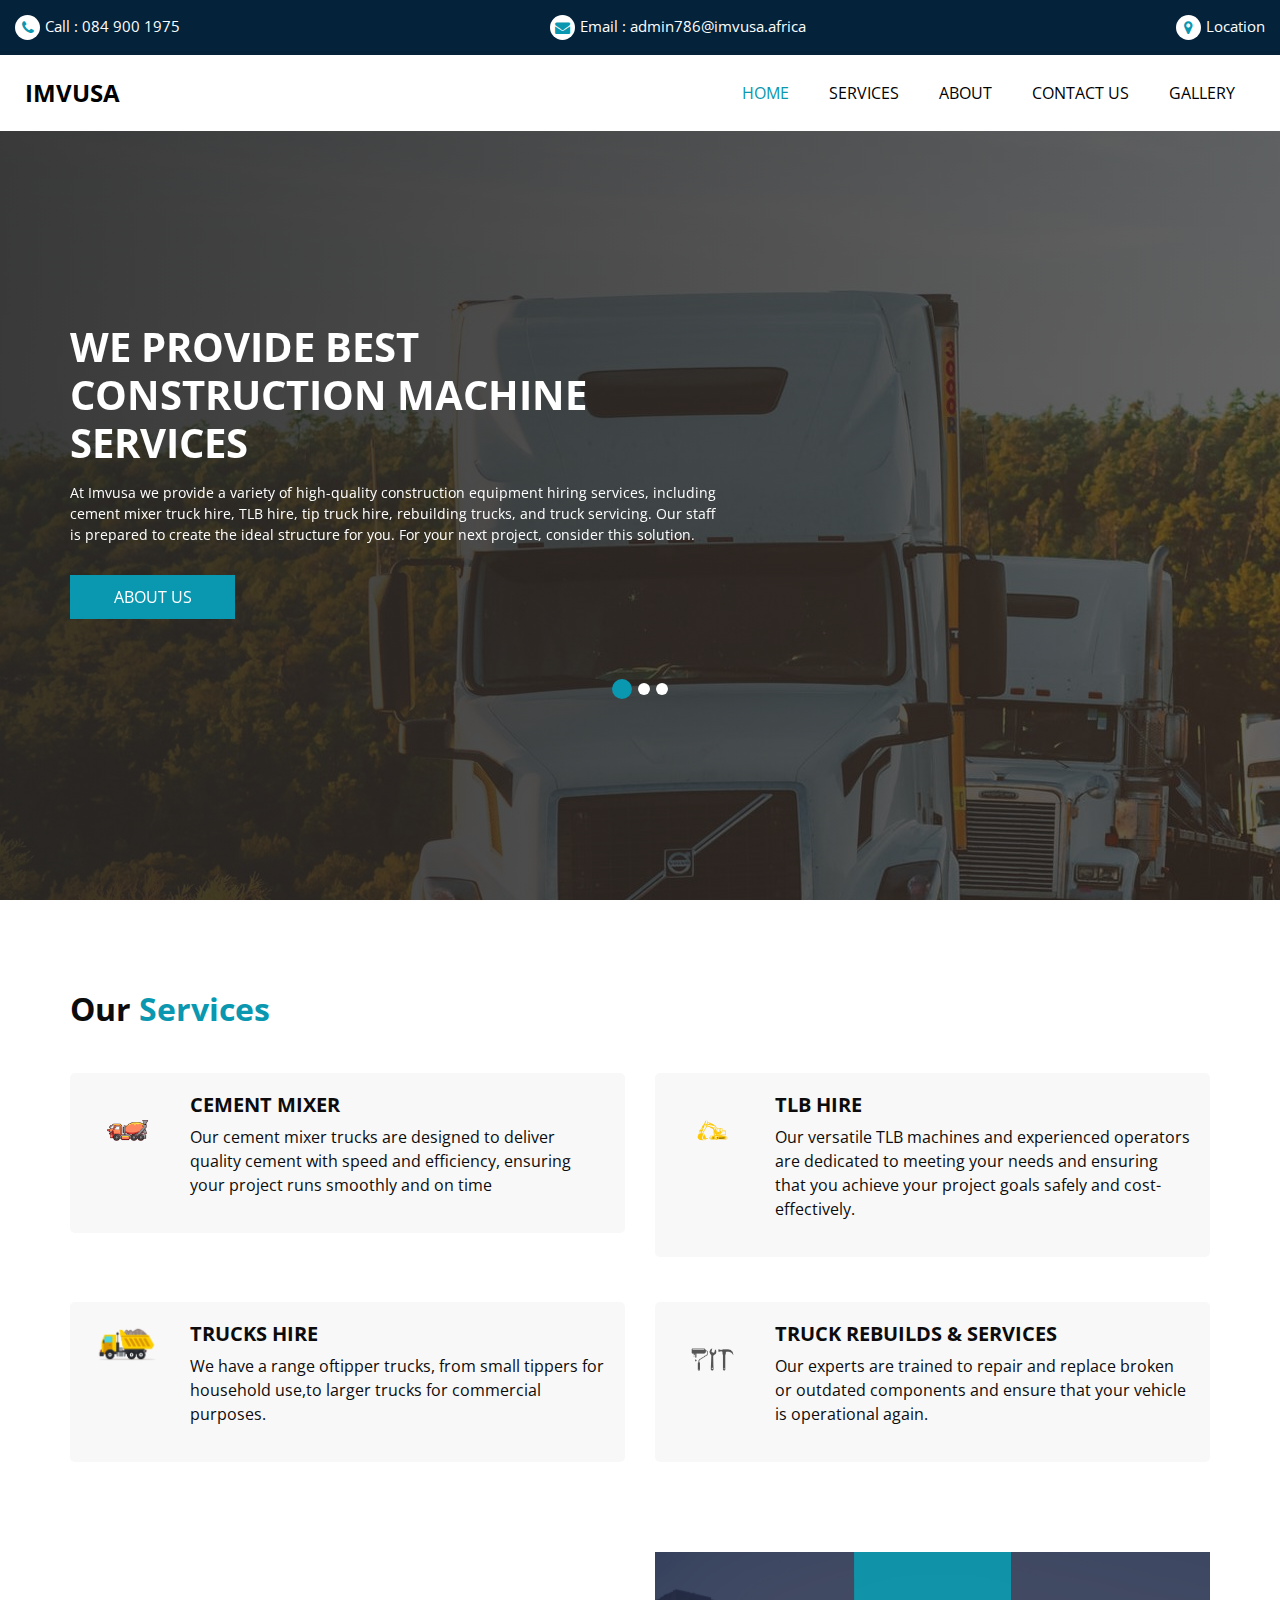
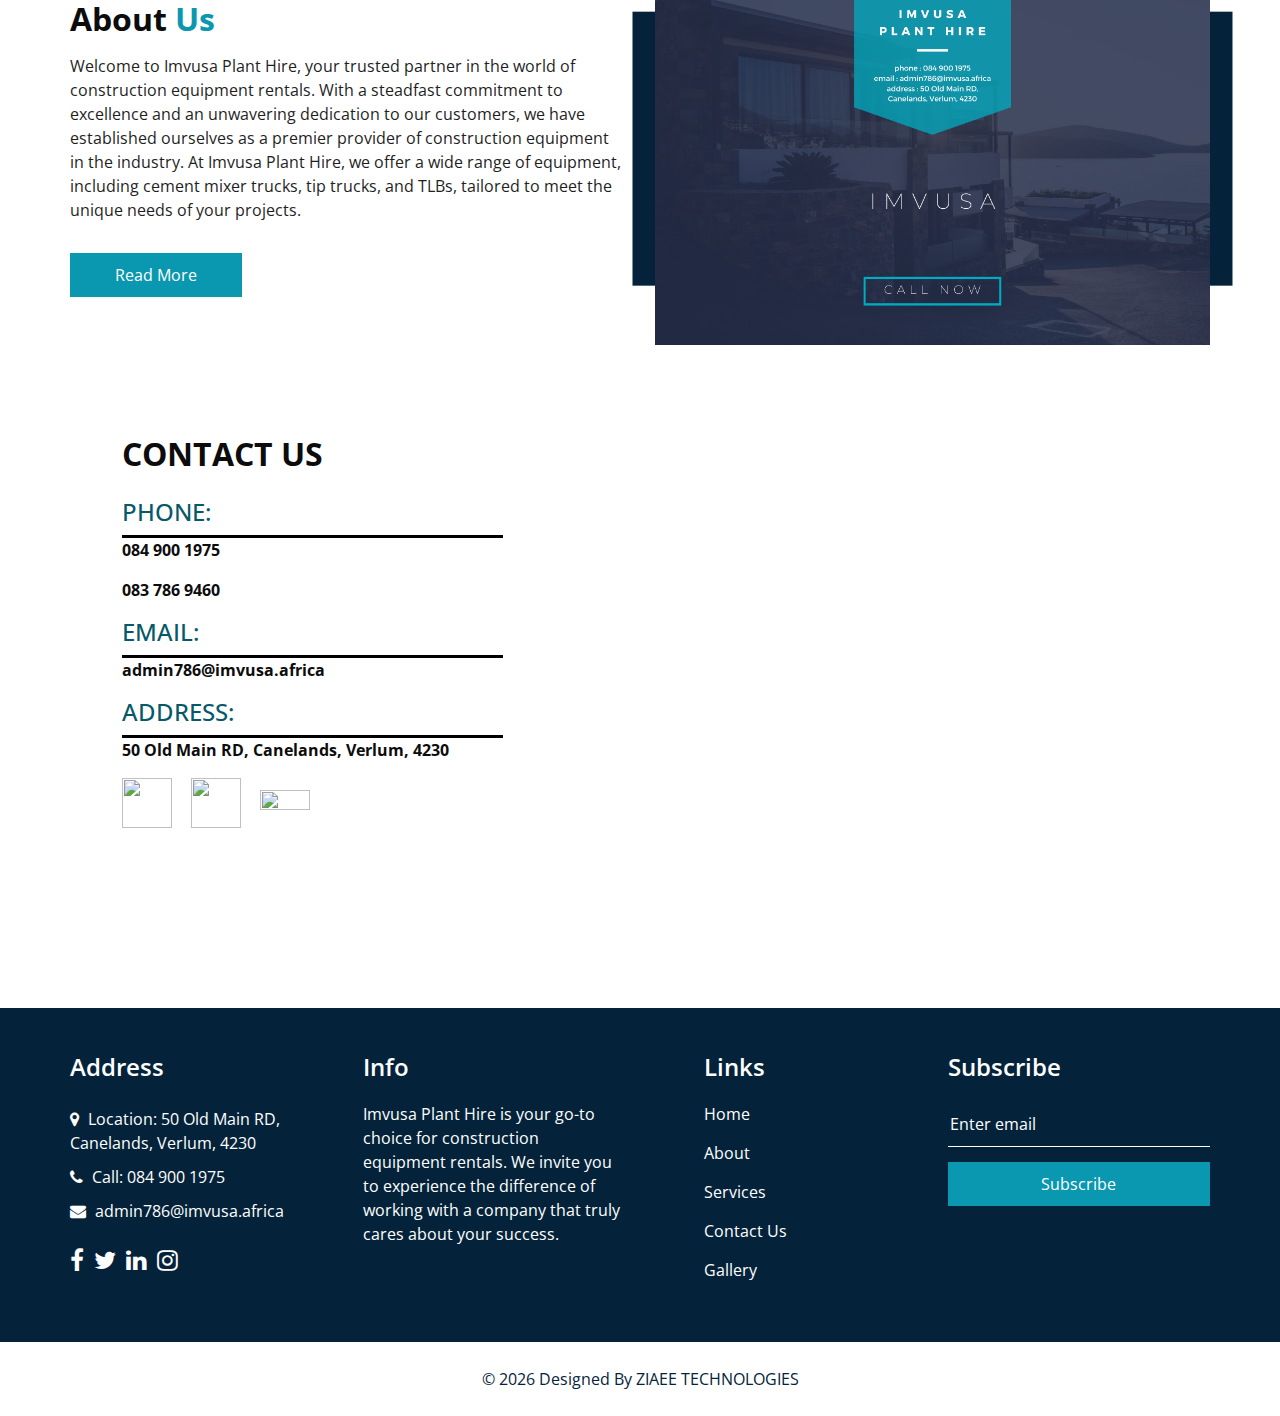
==== commit 47199af1: "ok" ====
--- a/index.html
+++ b/index.html
@@ -365,7 +365,7 @@
             <div class="phone">
               <h4>Phone:</h4>
                 <div class="line"></div>
-                <strong><p>084 900 1975</p></strong>
+                <strong><p>084 900 1975</p><p>083 786 9460</p></strong>
             </div>
             <div class="email">
               <h4>Email: </h4>
@@ -408,7 +408,7 @@
               Address
             </h4>
             <div class="contact_link_box">
-              <a href="">
+              <a href="https://www.google.com/maps/place/50+Old+Main+Rd,+Canelands,+Verulam,+4399/@-29.6311808,31.0564091,17z/data=!3m1!4b1!4m6!3m5!1s0x1ef71a8d7e87c65b:0xd78e4666b86f3d22!8m2!3d-29.6311855!4d31.058984!16s%2Fg%2F11ql_5m96q?entry=ttu">
                 <i class="fa fa-map-marker" aria-hidden="true"></i>
                 <span>
                   Location: 50 Old Main RD, Canelands, Verlum, 4230
@@ -420,7 +420,7 @@
                   Call: 084 900 1975
                 </span>
               </a>
-              <a href="">
+              <a href="mailto:admin786@imvusa.africa">
                 <i class="fa fa-envelope" aria-hidden="true"></i>
                 <span>
                   admin786@imvusa.africa
@@ -459,7 +459,7 @@
               Links
             </h4>
             <div class="info_links">
-              <a class="active" href="#home">
+              <a class="active" href="index.html">
                 <img src="images/nav-bullet.png" alt="">
                 Home
               </a>
@@ -474,6 +474,10 @@
               <a class="" href="#contact-us">
                 <img src="images/nav-bullet.png" alt="">
                 Contact Us
+              </a>
+              <a class="" href="gallery.html">
+                <img src="images/nav-bullet.png" alt="">
+                Gallery
               </a>
             </div>
           </div>
@@ -500,7 +504,7 @@
     <div class="container">
       <p>
         &copy; <span id="displayYear"></span> Designed By
-        <span href="https://html.design/">ZIAEE TECHNOLOGIES</span>
+        <span href="#">ZIAEE TECHNOLOGIES</span>
       </p>
     </div>
   </section>
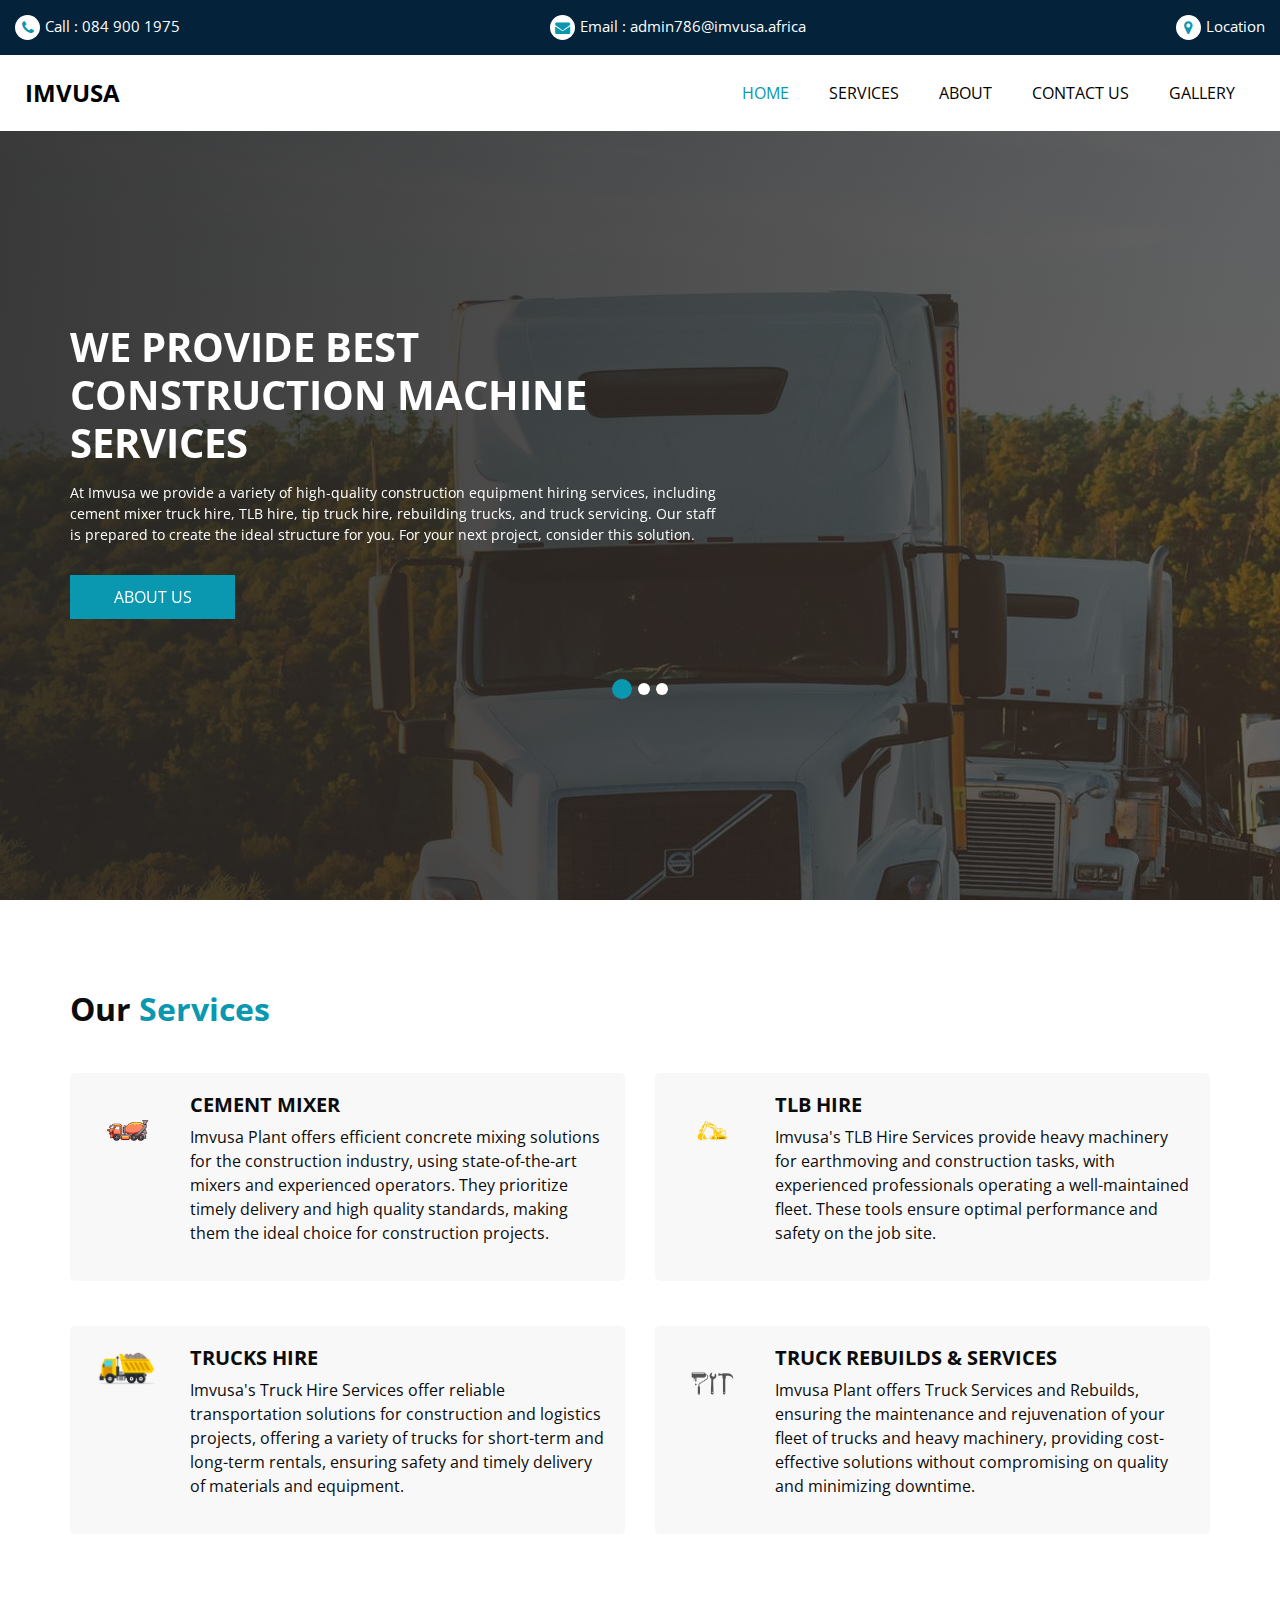
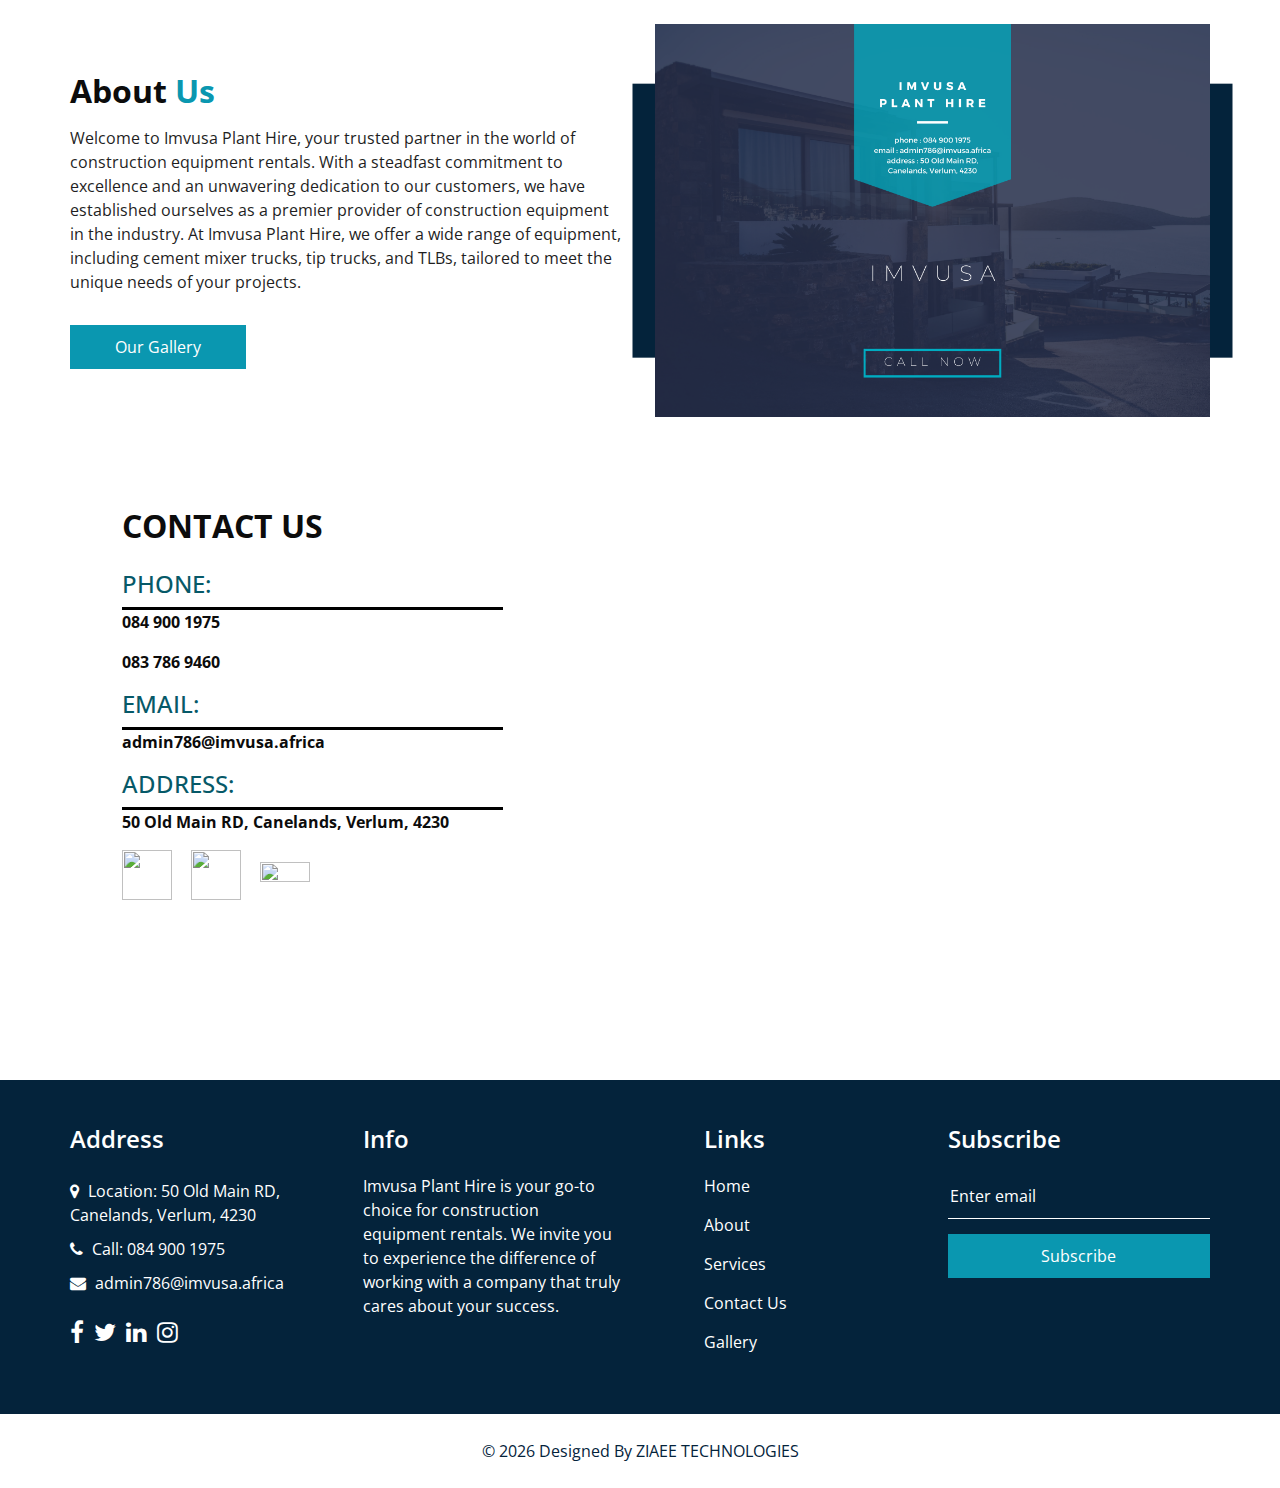
==== commit 061eddd2: "done" ====
--- a/index.html
+++ b/index.html
@@ -102,7 +102,7 @@
                   <a class="nav-link" href="#home">Home <span class="sr-only">(current)</span></a>
                 </li>
                 <li class="nav-item">
-                  <a class="nav-link" href="#our-services">Services</a>
+                  <a class="nav-link" href="#services">Services</a>
                 </li>
                 <li class="nav-item">
                   <a class="nav-link" href="#about"> About</a>
@@ -210,8 +210,8 @@
 
 
   <!-- service section -->
-<section id="#our-services">
-  <section class="service_section layout_padding">
+
+  <section class="service_section layout_padding" id="services">
     <div class="service_container">
       <div class="container ">
         <div class="heading_container">
@@ -230,11 +230,9 @@
                   Cement Mixer
                 </h5>
                 <p>
-                  Our cement mixer trucks are
-                  designed to deliver quality cement
-                  with speed and efficiency,
-                  ensuring your project runs
-                  smoothly and on time
+                  Imvusa Plant offers efficient concrete mixing solutions for the construction industry, 
+                  using state-of-the-art mixers and experienced operators. They prioritize timely delivery 
+                  and high quality standards, making them the ideal choice for construction projects.
                 </p>
               
               </div>
@@ -250,12 +248,9 @@
                   TLB Hire
                 </h5>
                 <p>
-                  Our versatile TLB machines and experienced operators
-                  are dedicated to meeting
-                  your needs and ensuring
-                  that you achieve your
-                  project goals safely and
-                  cost-effectively.
+                  Imvusa's TLB Hire Services provide heavy machinery for earthmoving and construction tasks, 
+                  with experienced professionals operating a well-maintained fleet. These tools ensure optimal 
+                  performance and safety on the job site.
                 </p>
                 
               </div>
@@ -268,12 +263,13 @@
               </div>
               <div class="detail-box">
                 <h5>
-                  Trucks Hire
+                  Trucks Hire 
                 </h5>
                 <p>
-                  We have a range oftipper trucks, from small
-                  tippers for household use,to larger trucks for
-                  commercial purposes.
+                  Imvusa's Truck Hire Services offer reliable transportation solutions for construction and 
+                  logistics projects, offering a variety of trucks for short-term and long-term rentals, ensuring 
+                  safety and timely delivery of materials and equipment.
+
                   <p>
                     
                   </p>
@@ -292,9 +288,9 @@
                   Truck Rebuilds & Services
                 </h5>
                 <p>
-                  Our experts are trained to repair and replace
-                  broken or outdated components and ensure that
-                  your vehicle is operational again.
+                  Imvusa Plant offers Truck Services and Rebuilds, ensuring the maintenance and rejuvenation 
+                  of your fleet of trucks and heavy machinery, providing cost-effective solutions without compromising on 
+                  quality and minimizing downtime.
                 </p>
                 
               </div>
@@ -304,7 +300,7 @@
       </div>
     </div>
   </section>
-</section>
+
   <!-- end service section -->
 
 
@@ -329,8 +325,8 @@
               trucks, tip trucks, and TLBs, tailored to meet the unique needs of your
               projects.
             </p>
-            <a href="">
-              Read More
+            <a href="gallery.html">
+              Our Gallery
             </a>
           </div>
         </div>
@@ -379,9 +375,9 @@
             </div>
             
             <div class="socials">
-              <a href="https://www.facebook.com" class="facebook"><img id ="fb" src="https://static-00.iconduck.com/assets.00/facebook-icon-512x512-seb542ju.png" ></a>
+              <a href="https://www.facebook.com/profile.php?id=61552205154178" class="facebook"><img id ="fb" src="https://static-00.iconduck.com/assets.00/facebook-icon-512x512-seb542ju.png" ></a>
               <a href="https://wa.me/0849001975" class="whatsapp"><img id ="wta" src="https://png.pngtree.com/png-clipart/20221019/original/pngtree-whatsapp-icon-png-image_8704827.png" ></a>
-              <a href="https://www.instagram.com" class="instagram"><img id ="ig" src="https://upload.wikimedia.org/wikipedia/commons/a/a5/Instagram_icon.png" ></a>
+              <a href="https://www.instagram.com/imvusaplant/" class="instagram"><img id ="ig" src="https://upload.wikimedia.org/wikipedia/commons/a/a5/Instagram_icon.png" ></a>
             </div>
           </div>
         </div>
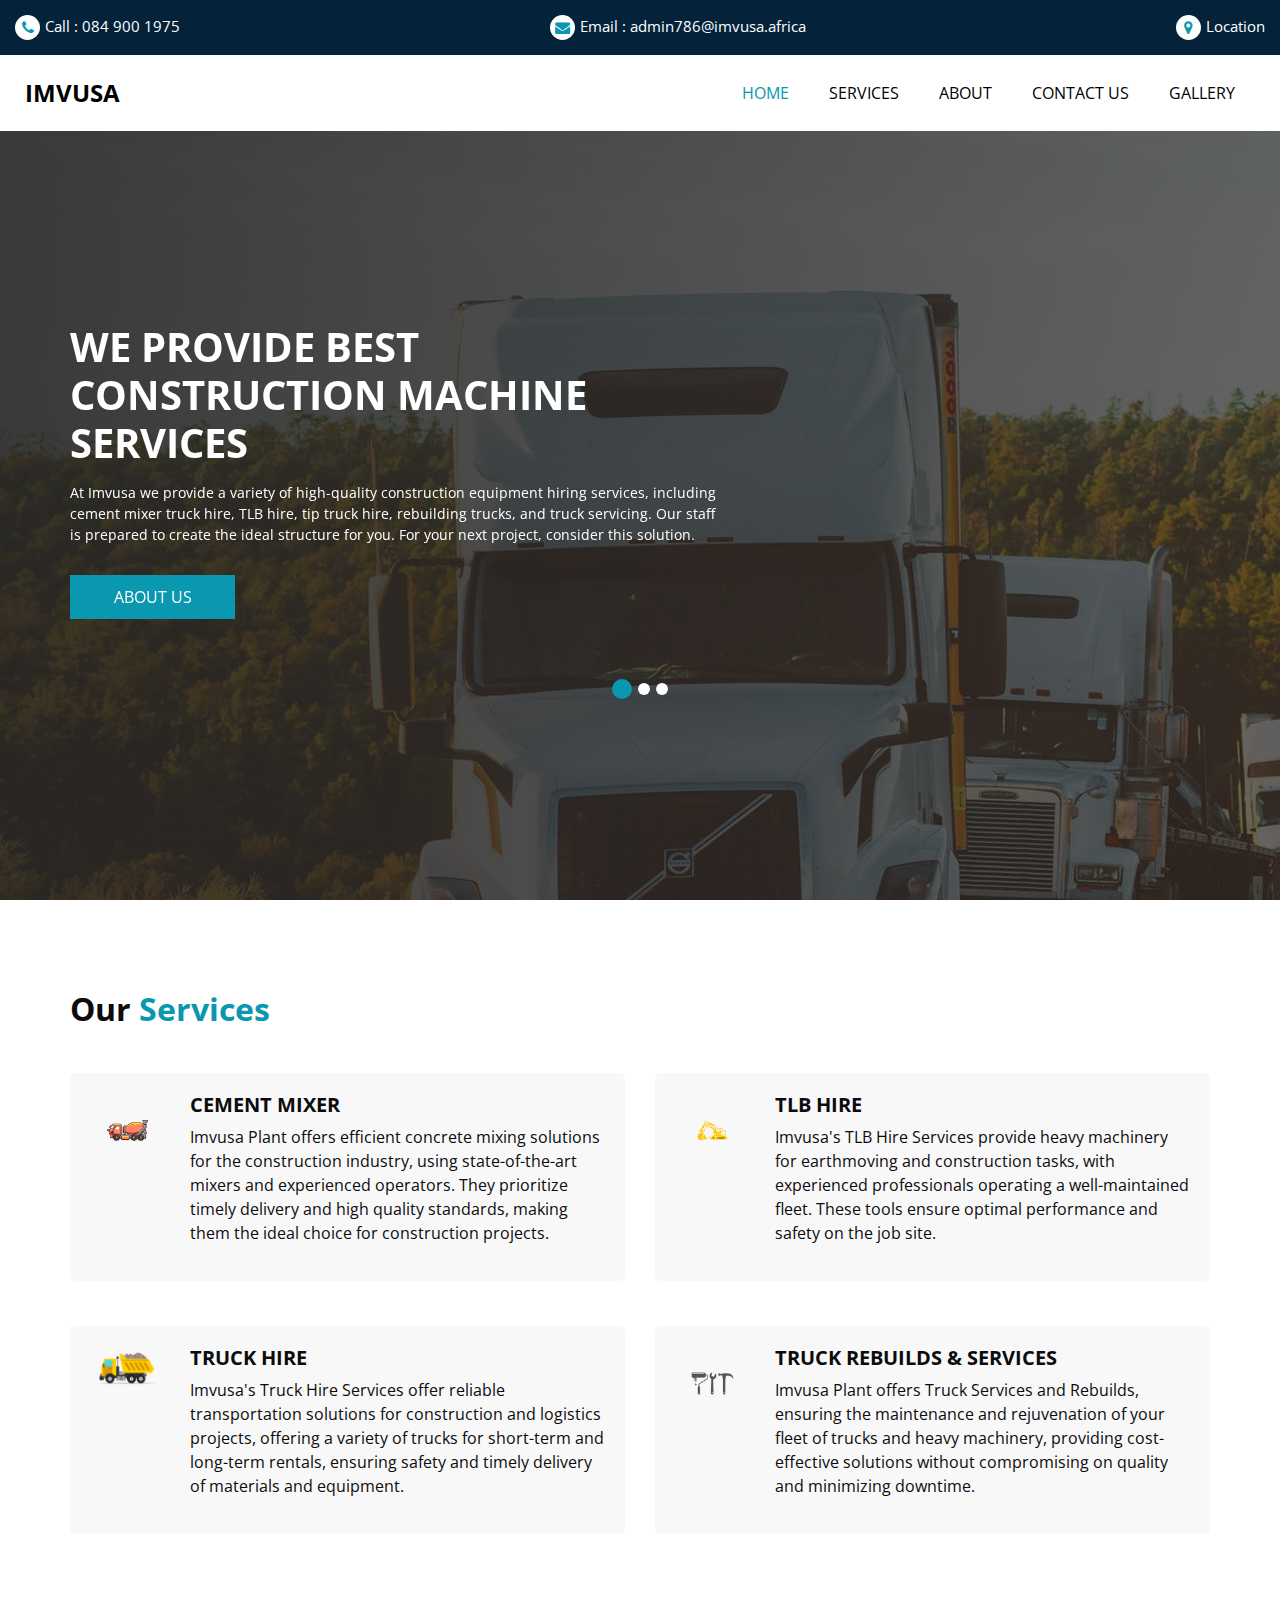
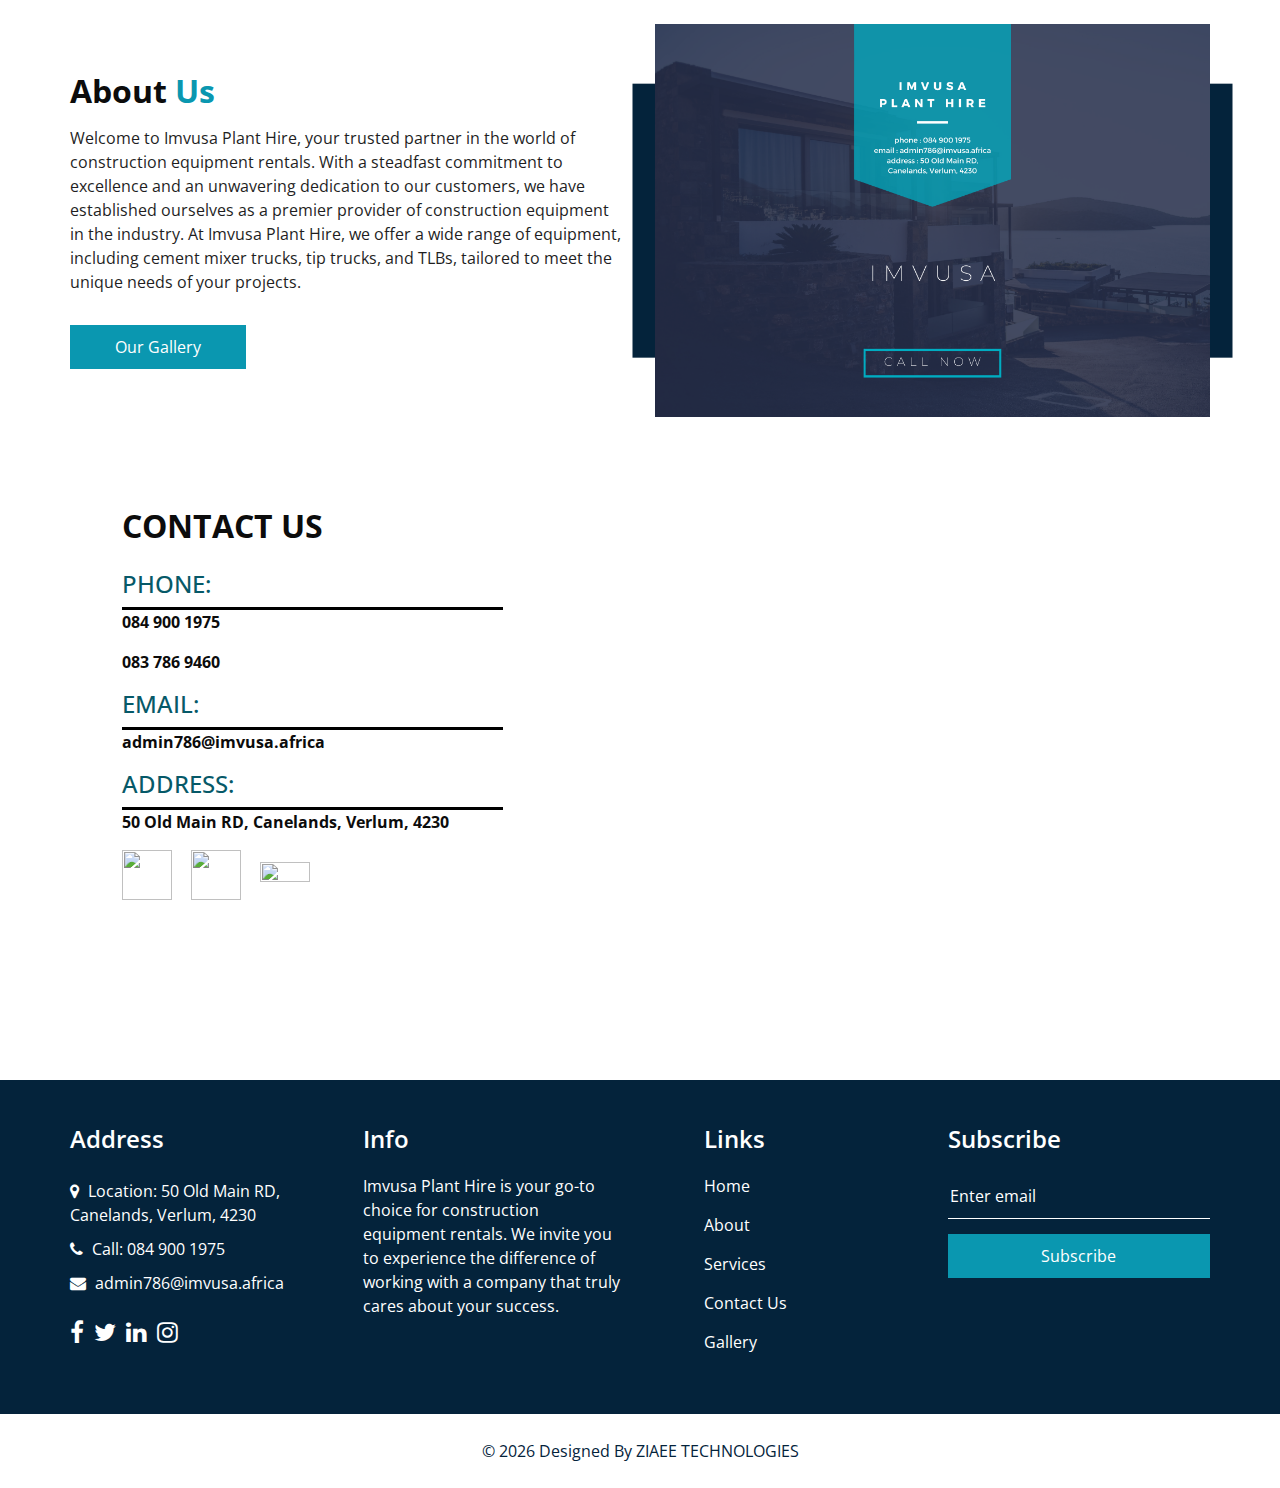
==== commit 4f62eb00: "ok" ====
--- a/index.html
+++ b/index.html
@@ -263,7 +263,7 @@
               </div>
               <div class="detail-box">
                 <h5>
-                  Trucks Hire 
+                  Truck Hire 
                 </h5>
                 <p>
                   Imvusa's Truck Hire Services offer reliable transportation solutions for construction and 
